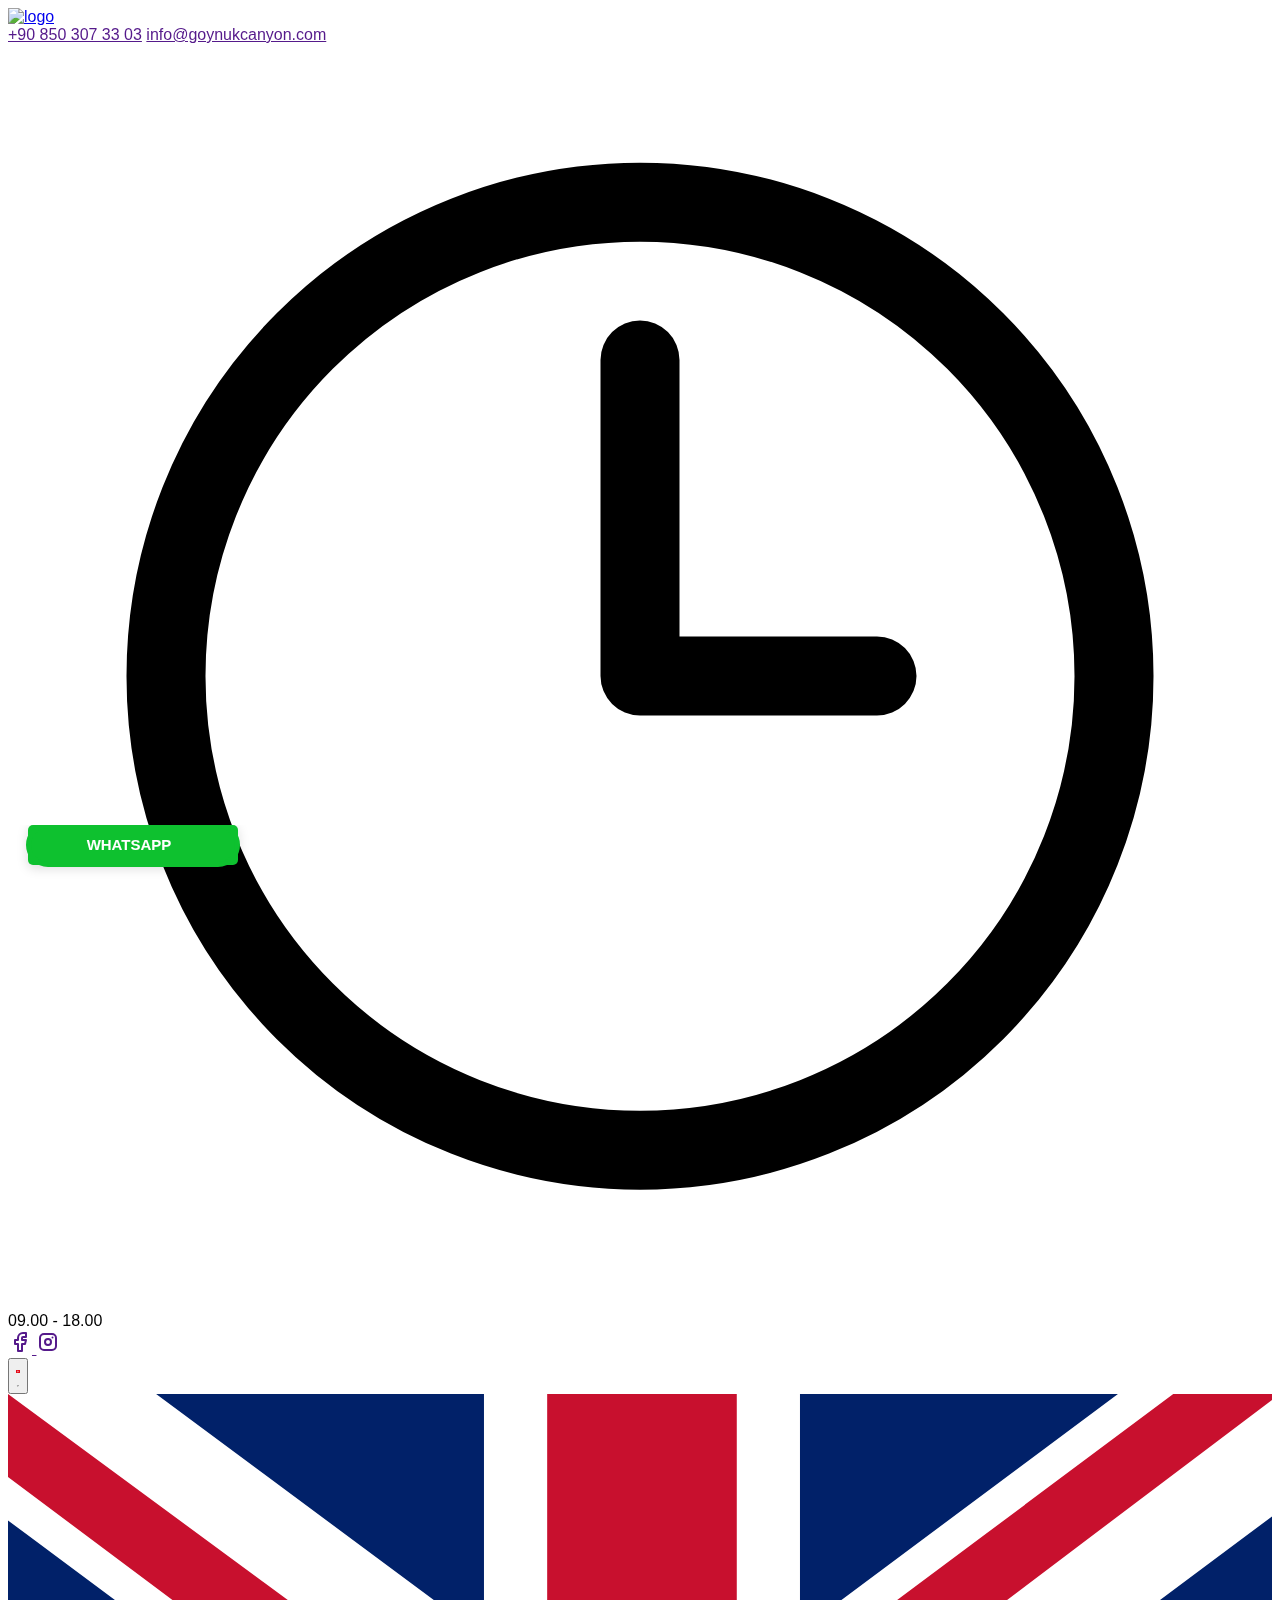
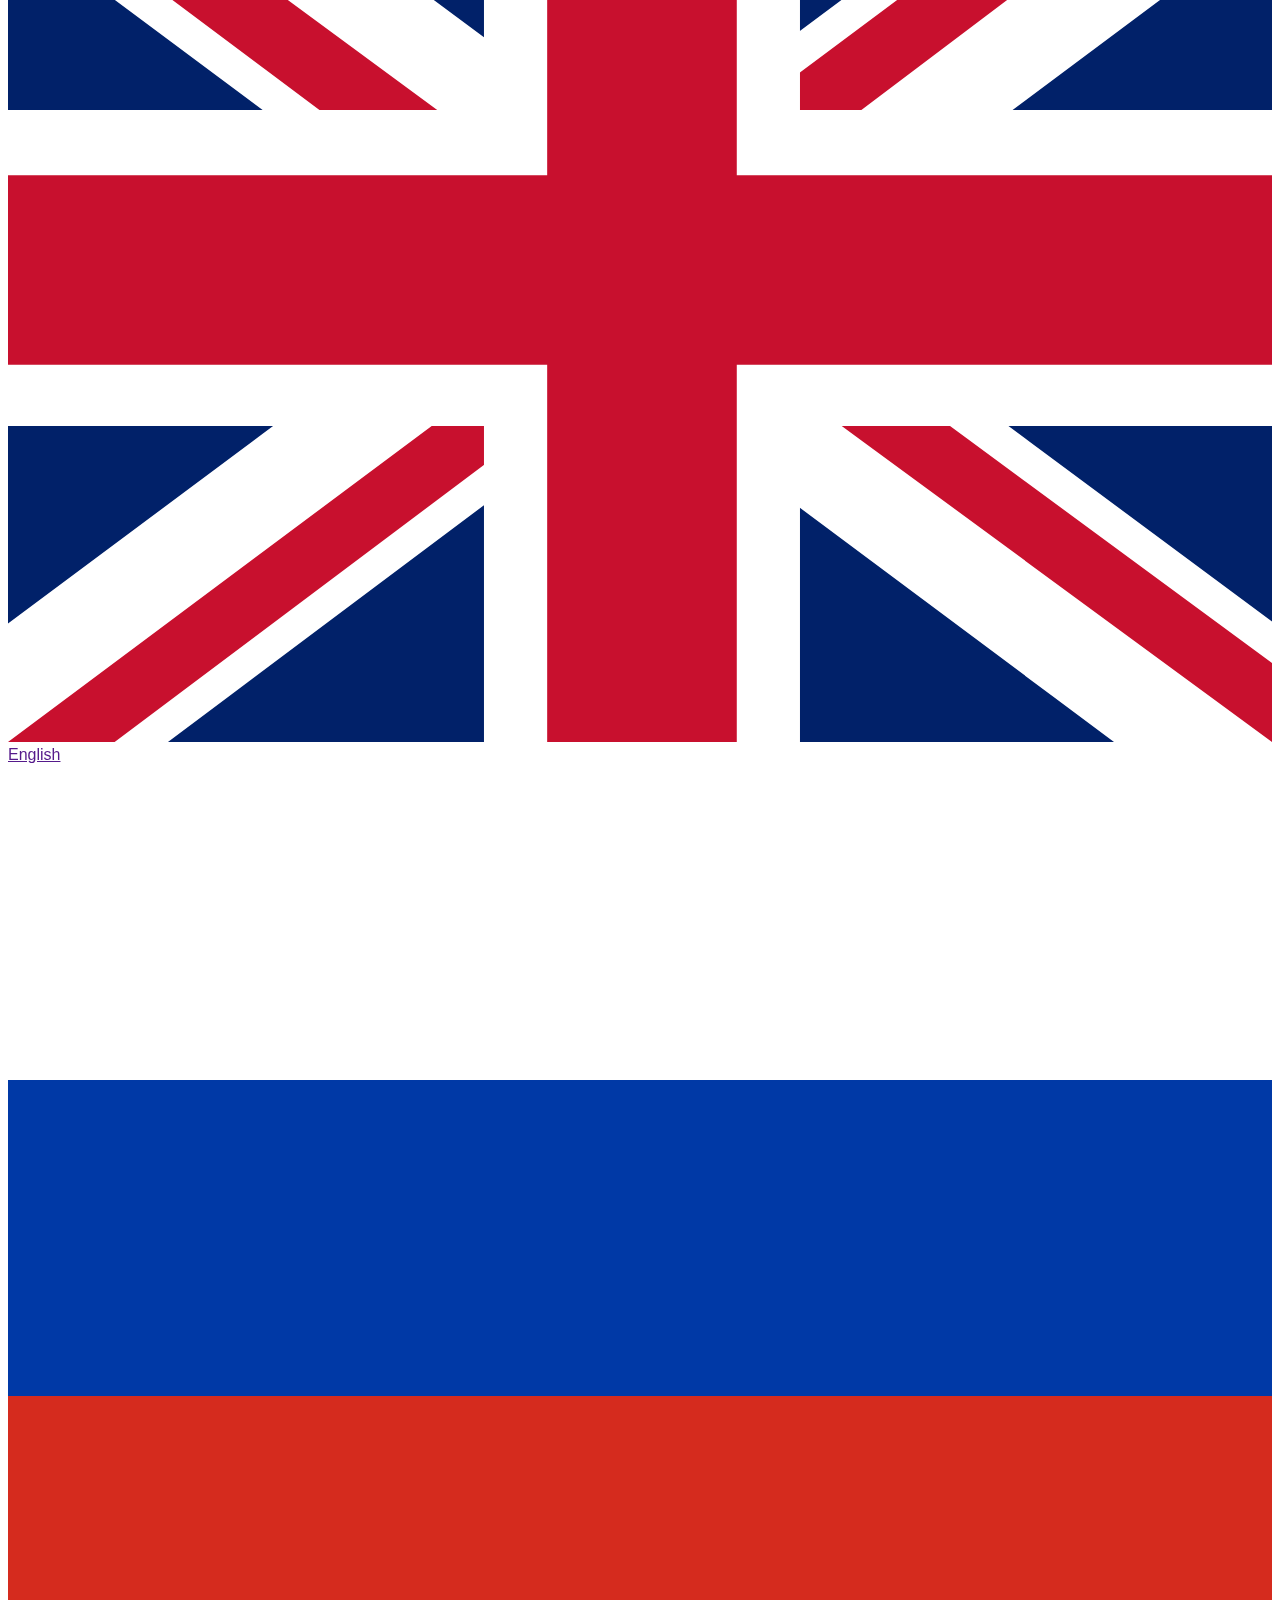
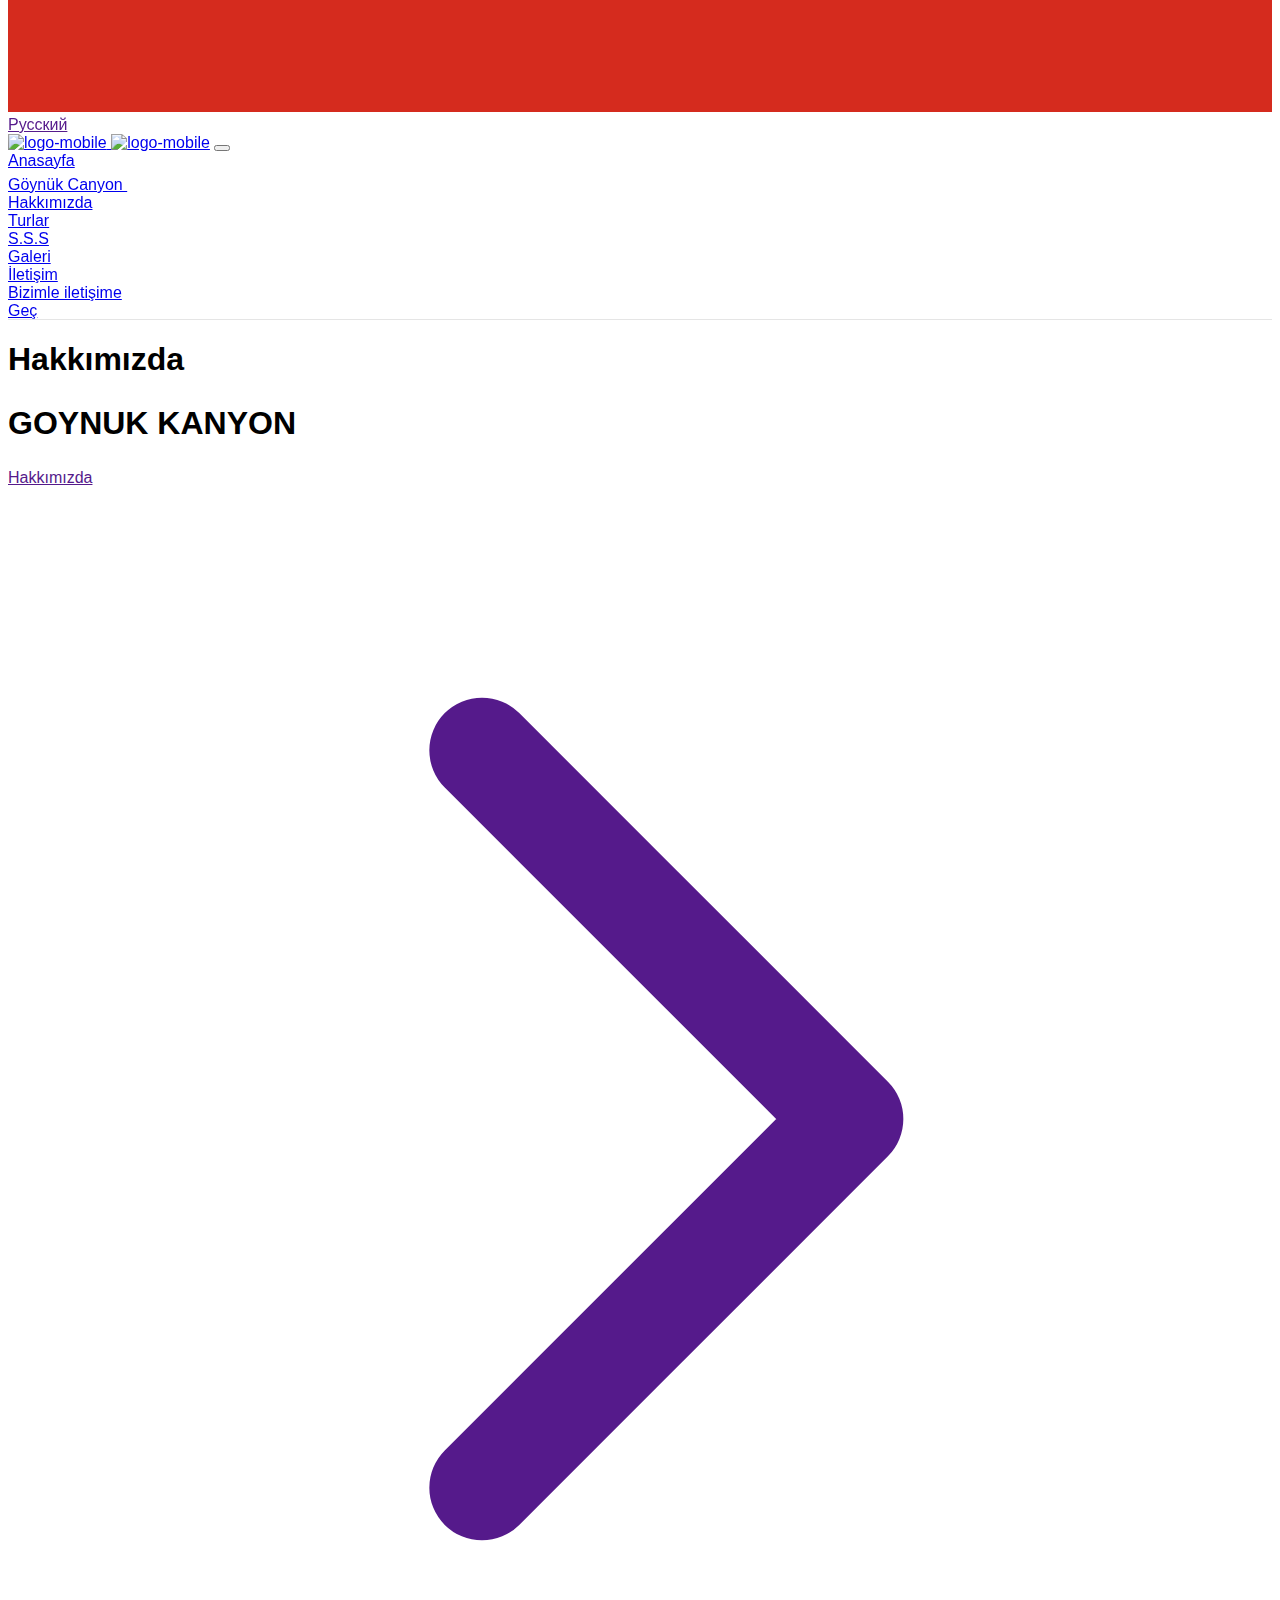
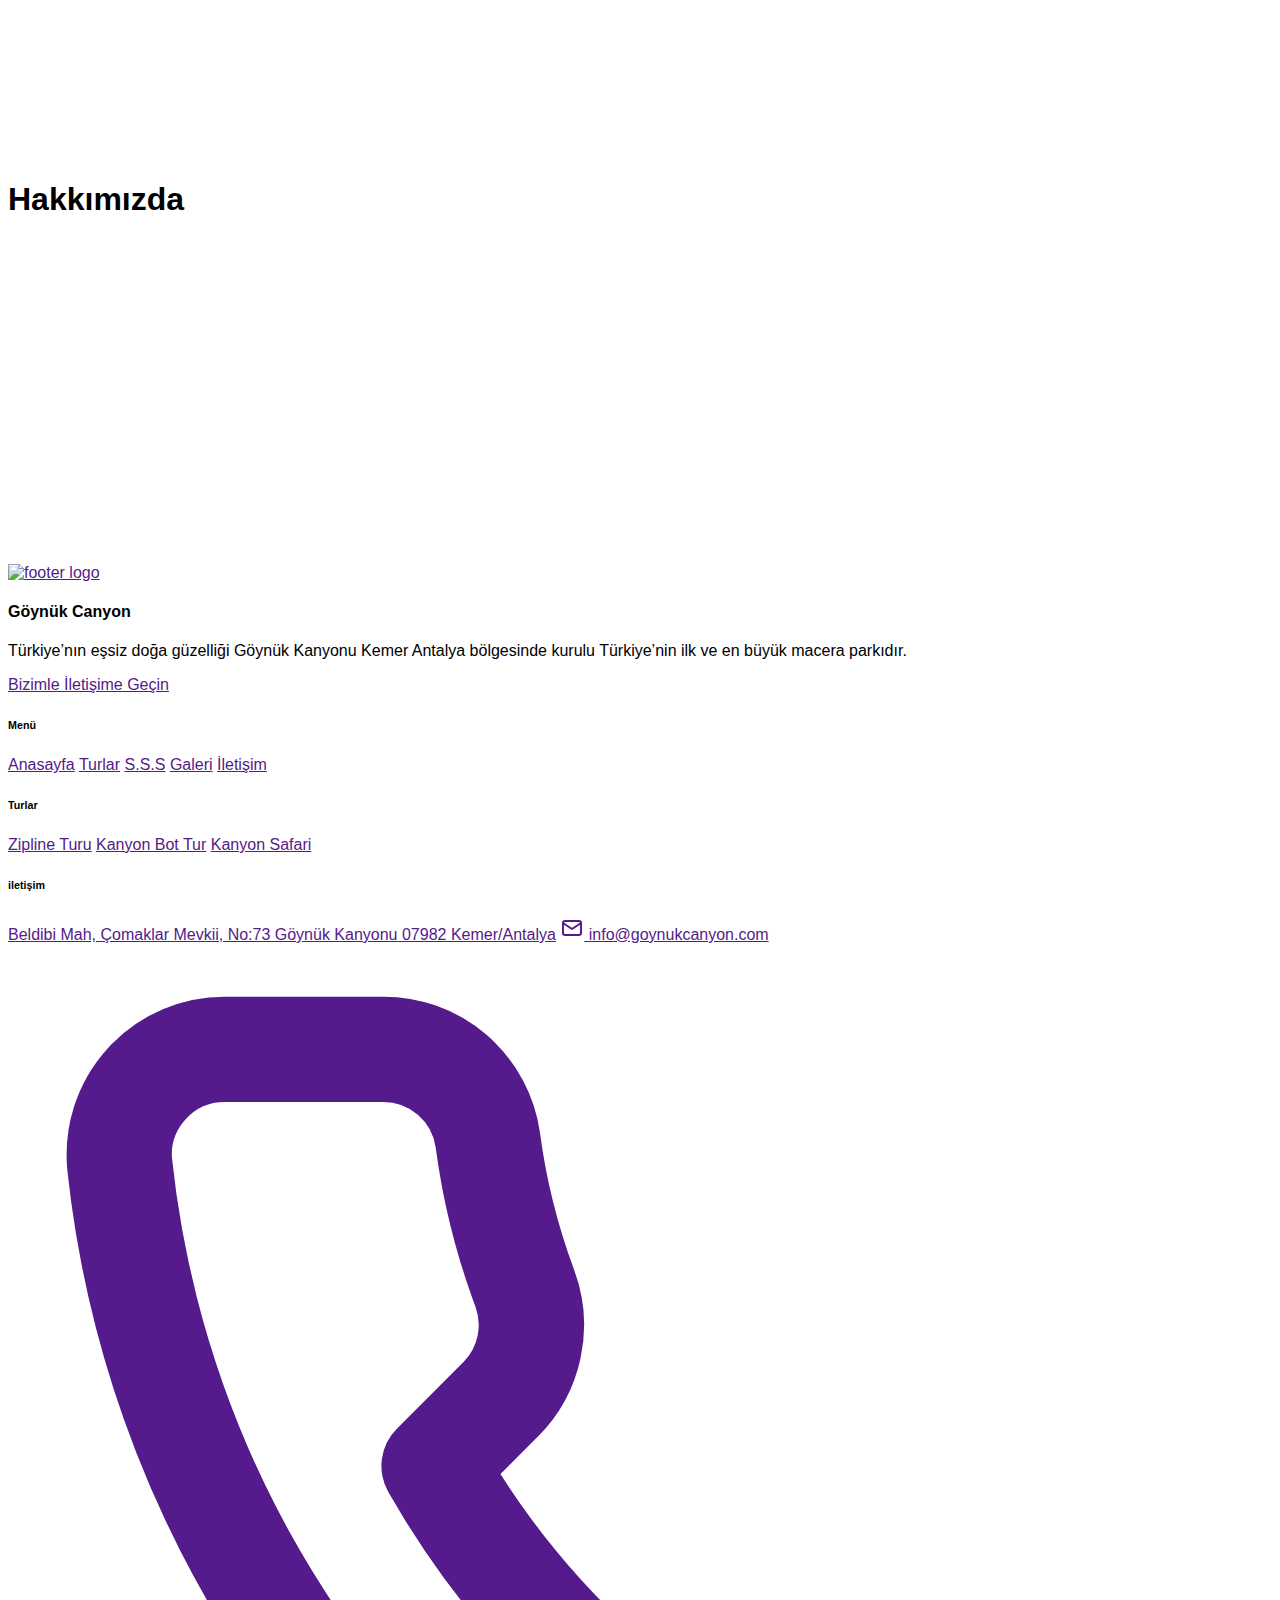
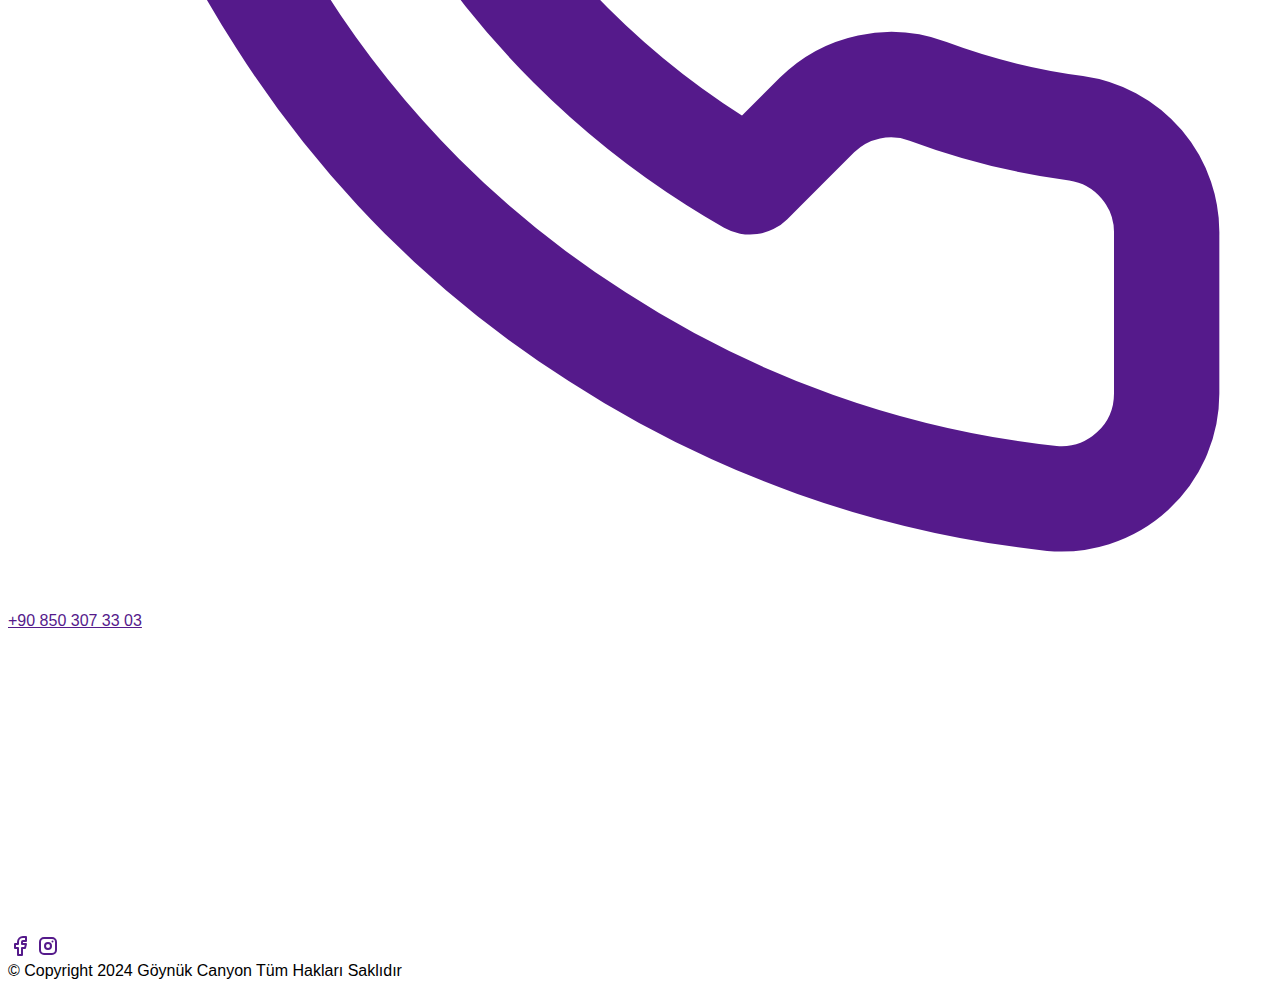
==== about.html @ 66f94781 "first commit" ====
<!DOCTYPE html>
<html lang="tr" data-theme="light">
  <head>
    <meta charset="UTF-8" />
    <meta name="viewport" content="width=device-width, initial-scale=1.0" />
    <title>Goynuk</title>
    <script src="https://cdn.tailwindcss.com"></script>
    <link
      href="https://cdn.jsdelivr.net/npm/daisyui@4.7.2/dist/full.min.css"
      rel="stylesheet"
      type="text/css"
    />
    <link
      rel="stylesheet"
      href="https://cdn.jsdelivr.net/npm/swiper@11/swiper-bundle.min.css"
    />
    <link rel="stylesheet" href="css/style.css" />
    <!-- fonts -->
    <link rel="preconnect" href="https://fonts.googleapis.com" />
    <link rel="preconnect" href="https://fonts.gstatic.com" crossorigin />
    <link
      href="https://fonts.googleapis.com/css2?family=Roboto:ital,wght@0,100;0,300;0,400;0,500;0,700;0,900;1,100;1,300;1,400;1,500;1,700;1,900&display=swap"
      rel="stylesheet"
    />
    <!-- fonts -->
        <link rel="stylesheet" href="https://cdnjs.cloudflare.com/ajax/libs/fancybox/3.5.7/jquery.fancybox.min.css" />
  </head>
  <body>
    <!-- Navbar Section Start bg-white -->
    <div
      class="ud-header absolute left-0 top-0 z-40 flex w-full items-center bg-white sticky shadow-none"
    >
      <div class="container relative max-sm:px-4">
      
        <div class="relative -mx-4 flex items-start justify-end pr-4 max-lg:pr-0">
            <div class="px-4 absolute top-0 left-14 max-lg:hidden">
            <a href="index.html" class="navbar-logo block w-[100px] py-0">
              <img
                src="img/logo/logo.png"
                alt="logo"
                class="header-logo w-full"
              />
            </a>
          </div>
          <div class="flex flex-col max-lg:flex-col">
            <div class="bg-secondary text-white">
              <div class="flex flex-row justify-between items-center">
                <a href="" class="pl-6 hover:text-primary transition-all duration-300 easy-out max-sm:text-[14px]">+90 850 307 33 03</a>
                <a href="" class=" hover:text-primary transition-all duration-300 easy-out max-lg:hidden">info@goynukcanyon.com</a>
                <div class="flex flex-row gap-2 items-center">
                  <span
                    ><svg
                      xmlns="http://www.w3.org/2000/svg"
                      fill="none"
                      viewBox="0 0 24 24"
                      stroke-width="1.5"
                      stroke="currentColor"
                      class="w-6 h-6 max-sm:hidden"
                    >
                      <path
                        stroke-linecap="round"
                        stroke-linejoin="round"
                        d="M12 6v6h4.5m4.5 0a9 9 0 1 1-18 0 9 9 0 0 1 18 0Z"
                      />
                    </svg>
                  </span>
                  <span class="max-sm:text-[12"> 09.00 - 18.00</span>
                </div>
                <div class="flex flex-row justify-center items-center gap-2">
                  <div class="flex flex-row  gap-2  max-lg:hidden">
                    <a target="_blank" href="">
                    <svg
                      class="h-6 w-6 text-white hover:text-primary transition-all duration-300 easy-out"
                      width="24"
                      height="24"
                      viewBox="0 0 24 24"
                      stroke-width="2"
                      stroke="currentColor"
                      fill="none"
                      stroke-linecap="round"
                      stroke-linejoin="round"
                    >
                      <path stroke="none" d="M0 0h24v24H0z" />
                      <path
                        d="M7 10v4h3v7h4v-7h3l1 -4h-4v-2a1 1 0 0 1 1 -1h3v-4h-3a5 5 0 0 0 -5 5v2h-3"
                      />
                    </svg>
                    </a>
                    <a href="" target="_blank">
                    <svg
                      class="h-6 w-6 text-white hover:text-primary transition-all duration-300 easy-out"
                      width="24"
                      height="24"
                      viewBox="0 0 24 24"
                      stroke-width="2"
                      stroke="currentColor"
                      fill="none"
                      stroke-linecap="round"
                      stroke-linejoin="round"
                    >
                      <path stroke="none" d="M0 0h24v24H0z" />
                      <rect x="4" y="4" width="16" height="16" rx="4" />
                      <circle cx="12" cy="12" r="3" />
                      <line x1="16.5" y1="7.5" x2="16.5" y2="7.501" />
                    </svg>
                    </a>
                  </div>
                  <div class="flex items-center justify-end pr-16 max-lg:pr-0 max-lg:py-3">
                    <div class="">
                      <div class="dropdown">
                        <button
                          onclick="openLangMenu()"
                          class="dropdown-button rounded py-2 px-6 max-md:p-0 text-base border-none cursor-pointer flex flex-row items-center justify-center gap-2 font-semibold"
                        >
                          <img
                            src="img/lang/tr.svg"
                            class="h-4 aspect-video object-cover pointer-events-none"
                          />
                          <svg
                            xmlns="http://www.w3.org/2000/svg"
                            class="w-5 h-5 pointer-events-none"
                            viewBox="0 0 24 24"
                            fill="currentColor"
                          >
                            <path
                              d="M11.9999 13.1714L16.9497 8.22168L18.3639 9.63589L11.9999 15.9999L5.63599 9.63589L7.0502 8.22168L11.9999 13.1714Z"
                            ></path>
                          </svg>
                        </button>
                        <div
                          id="dropdown"
                          class="dropdown-content [&.show]:block translate-y-2 rounded hidden absolute bg-[#f1f1f1] w-[150px]  max-lg:w-[150px] right-2 overflow-auto shadow-xl z-10"
                        >
                          <a
                            href=""
                            class="text-black flex flex-row items-start justify-start gap-2 py-2 px-4 text-sm hover:bg-[#ddd] font-semibold"
                          >
                            <img
                              src="img/lang/en.svg"
                              class="h-4 aspect-video object-cover"
                              alt="English"
                            />
                            English
                          </a>
                          <a
                            href=""
                            class="text-black flex flex-row items-start justify-start gap-2 py-2 px-4 text-sm hover:bg-[#ddd] font-semibold"
                          >
                            <img
                              src="img/lang/ru.svg"
                              class="h-4 aspect-video object-cover"
                              alt="Русский"
                            />Русский
                          </a>
                        </div>
                      </div>
                    </div>
                  </div>
                </div>
              </div>
            </div>
            <div class="flex w-full items-center justify-center relative">
              <div>
                <div class="max-lg:flex flex-row hidden justify-center items-center">
                  <a href="/">
                    <img src="img/logo/xsa.png" class="max-lg:w-[60%]" alt="logo-mobile">
                  </a>
                  <a href="/"> <img src="img/logo/xsax.png" class="max-lg:w-[60%] " alt="logo-mobile"></a>
                <button
                  id="navbarToggler"
                  class="absolute right-4 top-1/2 block -translate-y-1/2 rounded-lg px-3 py-[6px] ring-primary focus:ring-2 lg:hidden"
                >
                  <span
                    class="relative my-[6px] block h-[2px] w-[30px] bg-black"
                  ></span>
                  <span
                    class="relative my-[6px] block h-[2px] w-[30px] bg-black"
                  ></span>
                  <span
                    class="relative my-[6px] block h-[2px] w-[30px] bg-black"
                  ></span>
                </button>
                </div>
                <nav
                  id="navbarCollapse"
                  class=" absolute right-4 top-full hidden w-full max-w-[250px] rounded-lg bg-white  shadow-lg lg:static lg:block lg:w-full lg:max-w-full lg:bg-transparent py-0 lg:shadow-none "
                >
                  <div class="block lg:flex 2xl:ml-20">
                    <div class=" relative flex justify-center items-center">
                      <a
                        href="#home"
                        class="ud-menu-scroll    transition-all duration-300 easy-out  hover:bg-secondary border-r border-secondary max-lg:border-none uppercase flex py-2 text-sm font-bold text-dark  lg:mr-0 lg:inline-flex lg:px-0 lg:py-6 hover:text-white  xl:px-8"
                      >
                        Anasayfa
                      </a>
                    </div>
                    <div class="submenu-item group flex max-lg:flex-col justify-center items-center relative">
                      <a
                        href="javascript:void(0)"
                        class="relative border-r   max-lg:border-none  max-lg:border-none   transition-all duration-300 easy-out hover:bg-secondary border-secondary uppercase flex items-center justify-center py-2 text-sm font-bold font-medium text-dark  lg:mr-0 lg:inline-flex lg:py-6 lg:pl-0 lg:pr-4 lg:text-black hover:text-white  xl:px-5"
                      >
                        Göynük Canyon

                        <svg
                          class="ml-2 fill-current"
                          width="16"
                          height="20"
                          viewBox="0 0 16 20"
                          fill="none"
                          xmlns="http://www.w3.org/2000/svg"
                        >
                          <path
                            d="M7.99999 14.9C7.84999 14.9 7.72499 14.85 7.59999 14.75L1.84999 9.10005C1.62499 8.87505 1.62499 8.52505 1.84999 8.30005C2.07499 8.07505 2.42499 8.07505 2.64999 8.30005L7.99999 13.525L13.35 8.25005C13.575 8.02505 13.925 8.02505 14.15 8.25005C14.375 8.47505 14.375 8.82505 14.15 9.05005L8.39999 14.7C8.27499 14.825 8.14999 14.9 7.99999 14.9Z"
                          />
                        </svg>
                      </a>
                      <div
                        class="submenu  relative left-0 top-full hidden w-[250px] rounded-sm bg-white p-4 transition-[top] duration-300 group-hover:opacity-100  lg:invisible lg:absolute lg:top-[110%] lg:block lg:opacity-0 lg:shadow-lg lg:group-hover:visible lg:group-hover:top-full"
                      >
                        <a
                          href="Gallery.html"
                          class="block rounded max-lg:flex  max-lg:justify-center max-lg:items-center  transition-all duration-300 easy-out hover:bg-secondary max-lg:bg-secondary max-lg:text-white px-4 py-[10px] hover:text-white text-sm text-body-color "
                        >
                          Hakkımızda
                        </a>
                      </div>
                    </div>
                    <div class=" relative flex justify-center items-center">
                      <a
                        href="#pricing"
                        class="ud-menu-scroll   max-lg:border-none  transition-all duration-300 easy-out hover:bg-secondary uppercase border-r border-secondary flex justify-center items-center py-2 text-sm font-bold font-medium text-dark hover:text-white lg:mr-0 lg:inline-flex lg:px-0 lg:py-6 lg:text-black lg:group-hover:text-white  xl:px-8"
                      >
                        Turlar
                      </a>
                    </div>
                    <div class=" relative flex justify-center items-center">
                      <a
                        href="#team"
                        class="ud-menu-scroll   max-lg:border-none transition-all duration-300 easy-out hover:bg-secondary uppercase border-r border-secondary flex justify-center items-center py-2 text-sm font-bold font-medium text-dark hover:text-white lg:mr-0 lg:inline-flex lg:px-0 lg:py-6 lg:text-black lg:group-hover:text-white  xl:px-8"
                      >
                        S.S.S
                      </a>
                    </div>
                    <div class=" relative flex justify-center items-center">
                      <a
                        href="#contact"
                        class="ud-menu-scroll  max-lg:border-none  transition-all duration-300 easy-out hover:bg-secondary uppercase border-r border-secondary flex justify-center items-center py-2 text-sm font-bold font-medium text-dark hover:text-white lg:mr-0 lg:inline-flex lg:px-0 lg:py-6 lg:text-black lg:group-hover:text-white  xl:px-8"
                      >
                        Galeri
                      </a>
                    </div>
                    <div class=" relative flex justify-center items-center">
                      <a
                        href="blog-grids.html"
                        class="ud-menu-scroll  max-lg:border-none  transition-all duration-300 easy-out hover:bg-secondary uppercase flex justify-center items-center py-2 text-sm font-bold font-medium text-dark hover:text-white lg:mr-0 lg:inline-flex lg:px-0 lg:py-6 lg:text-black lg:group-hover:text-white lg:group-hover:opacity-white  xl:px-8"
                      >
                        İletişim
                      </a>
                    </div>
                    <div class=" relative flex justify-center items-center bg-primary transition-all  duration-300 easy-out hover:bg-secondary  max-lg:hover:bg-primary">
                      <a
                        href="blog-grids.html"
                        class="ud-menu-scroll text-white uppercase flex justify-center items-center text-center py-2 text-base font-bold font-medium hover:text-white lg:mr-0 lg:inline-flex lg:px-0 lg:py-2 lg:text-white lg:group-hover:text-white  xl:px-4 max-lg:hover:bg-primary"
                      >
                        Bizimle iletişime <br> Geç
                      </a>
                    </div>
                  </ul>
                </nav>
              </div>
            </div>
          </div>
        </div>
      </div>
    </div>
    <!--Navbar Section End  bg-white -->
<!-- about page title -->
<div class="bg-[url('/img/bread.webp')]  bg-no-repeat bg-cover relative">
  <h1 class=" text-center text-white text-[45px] font-bold py-10 z-10 relative">Hakkımızda</h1>
  <div class="bg-black/40 left-0 right-0 bottom-0 top-0 absolute "></div>
</div>
<!-- about page title -->
<!-- about -->
<section class="my-10">
<div class="container">
  <div class="flex flex-row justify-center  gap-4 max-lg:flex-col">
    <div class="flex flex-col ">
      <h2 class="text-[28px] border-blue-500/70 border-b mb-8 border-b-2 pb-2 uppercase">GOYNUK KANYON</h2>
<div class="flex flex-col">
  <a href="" class=" border-secondary border-b-2 pb-2 flex flex-row justify-between text-secondary"><span>Hakkımızda</span><span><svg class="h-6 w-6 text-slate-900 "  fill="none" viewBox="0 0 24 24" stroke="currentColor">
  <path stroke-linecap="round" stroke-linejoin="round" stroke-width="2" d="M9 5l7 7-7 7"/>
</svg>
</span></a>
</div>
    </div>
    <div class="flex flex-col">
            <h2 class="text-[40px] border-blue-500/70 border-b mb-8 border-b-2 pb-2 uppercase">Hakkımızda</h2>
<iframe width="560" height="315" src="https://www.youtube.com/embed/LJp3OJ0g_OY?si=JYHPmhRIlmgqUX1A" title="YouTube video player" frameborder="0" allow="accelerometer; autoplay; clipboard-write; encrypted-media; gyroscope; picture-in-picture; web-share" referrerpolicy="strict-origin-when-cross-origin" allowfullscreen></iframe>
    </div>
  </div>
</div>
</section>
<!-- about -->


    <div class="bg-[url('/img/footer/footerbg.webp')]  bg-no-repeat bg-cover" >
      <footer class="py-10 text-base-content container">
        <div class="flex flex-col gap-2">
          <div class="footer justify-between max-lg:justify-center max-lg:items-center max-lg:text-center">
        <aside class="max-lg:justify-items-center">
          <a href="">
       <img src="img/logo/footerlogo.png" class="w-[200px] max-lg:w-full" alt="footer logo">
       </a>
          <h4 class="text-[28px] pb-4 fond-bold third-font pt-3">Göynük Canyon</h4>
          <p class="pb-6 w-60">Türkiye’nın eşsiz doğa güzelliği Göynük Kanyonu Kemer Antalya bölgesinde kurulu Türkiye’nin ilk ve en büyük macera parkıdır.
</p>
<a href="" class="btn  px-4 bg-primary text-white py-4  uppercase hover:bg-secondary transition-all easy-out duration-300 ">Bizimle İletişime Geçin</a>
        </aside>
        <nav class="max-lg:justify-items-center max-lg:mx-auto">
          <h6 class="text-2xl third-font">Menü</h6>
          <a href="" class="text-black hover:text-secondary transition-all duration-300 easy-out text-base uppercase">Anasayfa</a>
          <a href="" class="text-black hover:text-secondary transition-all duration-300 easy-out text-base uppercase">Turlar</a>
          <a href="" class="text-black hover:text-secondary transition-all duration-300 easy-out text-base uppercase">S.S.S</a>
          <a href="" class="text-black hover:text-secondary transition-all duration-300 easy-out text-base uppercase">Galeri</a>
          <a href="" class="text-black hover:text-secondary transition-all duration-300 easy-out text-base uppercase">İletişim</a>
        </nav>
        <nav class="max-lg:justify-items-center max-lg:mx-auto">
          <h6 class="text-2xl third-font">Turlar</h6>
          <a href="" class="text-black hover:text-secondary transition-all duration-300 easy-out text-base uppercase">Zipline Turu</a>
          <a href="" class="text-black hover:text-secondary transition-all duration-300 easy-out text-base uppercase">Kanyon Bot Tur</a>
          <a href="" class="text-black hover:text-secondary transition-all duration-300 easy-out text-base uppercase">Kanyon Safari</a>
        </nav>
        <nav class="max-lg:justify-items-center max-lg:mx-auto">
          <h6 class="text-2xl third-font">iletişim</h6>
          <a href="" class="text-black hover:text-secondary transition-all duration-300 easy-out text-sm w-52">Beldibi Mah, Çomaklar Mevkii, No:73 Göynük Kanyonu 07982 Kemer/Antalya</a>
          <a href="" class="text-black hover:text-secondary transition-all duration-300 easy-out text-base  flex gap-1 flex-row"><span><svg class="h-6 w-6 text-slate-900"  width="24" height="24" viewBox="0 0 24 24" stroke-width="2" stroke="currentColor" fill="none" stroke-linecap="round" stroke-linejoin="round">  <path stroke="none" d="M0 0h24v24H0z"/>  <rect x="3" y="5" width="18" height="14" rx="2" />  <polyline points="3 7 12 13 21 7" /></svg></span><span> info@goynukcanyon.com</span></a>
          <a href="" class="text-black hover:text-secondary transition-all duration-300 easy-out text-base flex gap-1 flex-row"><span><svg class="h-6 w-6 text-slate-900"  viewBox="0 0 24 24"  fill="none"  stroke="currentColor"  stroke-width="2"  stroke-linecap="round"  stroke-linejoin="round">  <path d="M22 16.92v3a2 2 0 0 1-2.18 2 19.79 19.79 0 0 1-8.63-3.07 19.5 19.5 0 0 1-6-6 19.79 19.79 0 0 1-3.07-8.67A2 2 0 0 1 4.11 2h3a2 2 0 0 1 2 1.72 12.84 12.84 0 0 0 .7 2.81 2 2 0 0 1-.45 2.11L8.09 9.91a16 16 0 0 0 6 6l1.27-1.27a2 2 0 0 1 2.11-.45 12.84 12.84 0 0 0 2.81.7A2 2 0 0 1 22 16.92z" /></svg></span><span> +90 850 307 33 03</span></a>
        </nav>
        <nav class="max-lg:justify-items-center max-lg:mx-auto">
          <iframe src="https://www.google.com/maps/embed?pb=!1m14!1m8!1m3!1d12798.650829821678!2d30.534099!3d36.68261!3m2!1i1024!2i768!4f13.1!3m3!1m2!1s0x14c3b89ecfa4f447%3A0xc5ec08ed64f2f2cc!2zR8O2eW7DvGsgS2FueW9udQ!5e0!3m2!1str!2str!4v1712317263642!5m2!1str!2str" width="300" height="300" style="border:0;" allowfullscreen="" loading="lazy" referrerpolicy="no-referrer-when-downgrade"></iframe>
          <div class="flex flex-row gap-2 justify-center items-center mx-auto mt-3">
            <a href=""><svg class="h-8 w-8 text-black bg-white shadow-lg p-1 rounded-lg hover:text-primary transition-all duration-300 easy-out" width="24" height="24" viewBox="0 0 24 24" stroke-width="2" stroke="currentColor" fill="none" stroke-linecap="round" stroke-linejoin="round">
                      <path stroke="none" d="M0 0h24v24H0z"></path>
                      <path d="M7 10v4h3v7h4v-7h3l1 -4h-4v-2a1 1 0 0 1 1 -1h3v-4h-3a5 5 0 0 0 -5 5v2h-3"></path>
                    </svg></a>
            <a href=""><svg class="h-8 w-8 text-black bg-white shadow-lg p-1 rounded-lg hover:text-primary transition-all duration-300 easy-out" width="24" height="24" viewBox="0 0 24 24" stroke-width="2" stroke="currentColor" fill="none" stroke-linecap="round" stroke-linejoin="round">
                      <path stroke="none" d="M0 0h24v24H0z"></path>
                      <rect x="4" y="4" width="16" height="16" rx="4"></rect>
                      <circle cx="12" cy="12" r="3"></circle>
                      <line x1="16.5" y1="7.5" x2="16.5" y2="7.501"></line>
                    </svg></a>
          </div>
        </nav>
        </div>
        <div class="flex justify-between  items-center my-6 max-lg:flex-col">
          <div class="max-lg:text-center">© Copyright 2024 Göynük Canyon Tüm Hakları Saklıdır</div>
          <a href="https://moonworkshop.com/">
            <img src="https://moonworkshop.com/img/dijital-reklam-ajansi/moonworkshop_black.png" alt="">
          </a>
        </div>
        </div>
      </footer>
    </div>

    <!-- special adding -->
    <!-- wp start-->
    <div>
      <div class="" id="">
        <div class="whatsapp-main">
          <div
            type="floating"
            class="whatsapp-wrapper hide-whatsapp"
            style="width: 360px"
          >
            <div
              color="rgb(29, 33, 41)"
              role="button"
              tabindex="0"
              class="close_whatsapp"
            ></div>
            <div class="whatsapp-header">
              <div size="52" class="support-avatar">
                <div class="avatar-wrapper">
                  <div
                    class="avatar-img"
                    style="
                      background-image: url(https://ozaytarim.moonsunum.com/upload/settings/logo-1.webp);
                    "
                  ></div>
                </div>
              </div>
              <div class="header-info">
                <div class="whatsapp-name">OZAY GROUP TARIM</div>
                <div class="whatsapp-reply-time">Çevrimiçi</div>
              </div>
            </div>
            <div class="whatsapp-background">
              <div class="whatsapp-message-container">
                <div class="loading-animation">
                  <div class="dot-pulse"></div>
                </div>
                <div class="whatsapp-message-wrapper">
                  <div class="chat-body-wrapper">
                    <div class="whatsapp-chat-name">OZAY GROUP TARIM</div>
                    <div class="whatsapp-chat-message">
                      <div>
                        <p>deneme</p>
                      </div>
                    </div>
                    <div class="whatsapp-chat-time">16:54</div>
                  </div>
                </div>
              </div>
            </div>
            <a
              href="https://wa.me/902425027007?text=deneme"
              title="WhatsApp"
              class="whatsapp-btn"
              role="button"
              target="popup"
              onclick="window.open('https://wa.me/902425027007?text=deneme','popup','width=700,height=600'); return false;"
            >
              <svg
                class="whatsapp-send-icon-small"
                xmlns="http://www.w3.org/2000/svg"
                version="1"
                height="20"
                viewBox="0 0 90 90"
              >
                <path
                  d="M90 44a44 44 0 0 1-66 38L0 90l8-24A44 44 0 0 1 46 0c24 0 44 20 44 44zM46 7C25 7 9 24 9 44c0 8 2 15 7 21l-5 14 14-4a37 37 0 0 0 58-31C83 24 66 7 46 7zm22 47l-2-1-7-4-3 1-3 4h-3c-1 0-4-1-8-5-3-3-6-6-6-8v-2l2-2 1-1v-2l-4-8c0-2-1-2-2-2h-2l-3 1c-1 1-4 4-4 9s4 11 5 11c0 1 7 12 18 16 11 5 11 3 13 3s7-2 7-5l1-5z"
                  fill="#FFF"
                />
              </svg>
              <span class="chat-button-text">Whatsapp Sohbet</span>
            </a>
            <div
              style="
                display: flex;
                justify-content: center;
                align-items: center;
              "
            ></div>
          </div>
        </div>
      </div>
    </div>
    <headers>
      <a
        style="background-color: #122e5c"
        href="tel:902425027007"
        class="callnow"
      >
        <i
          class="fas fa-phone-alt"
          style="padding-right: 5px; transform: rotate(0deg)"
        ></i>
        HEMEN ARA
      </a>
      <div class="whatsappx">
        <div class="whatsapp-popup-button play-btn" id="whatsapp-popup">
          <div class="whatsapp-button-main">WHATSAPP</div>
        </div>
      </div>
    </headers>
    <!-- wp end-->

    <!-- special adding -->
<script src="https://cdnjs.cloudflare.com/ajax/libs/jquery/3.7.1/jquery.min.js" integrity="sha512-v2CJ7UaYy4JwqLDIrZUI/4hqeoQieOmAZNXBeQyjo21dadnwR+8ZaIJVT8EE2iyI61OV8e6M8PP2/4hpQINQ/g==" crossorigin="anonymous" referrerpolicy="no-referrer"></script>
    <script src="https://cdnjs.cloudflare.com/ajax/libs/fancybox/3.5.7/jquery.fancybox.min.js"></script>
    <script
      src="https://cdnjs.cloudflare.com/ajax/libs/jquery/3.7.1/jquery.min.js"
      integrity="sha512-v2CJ7UaYy4JwqLDIrZUI/4hqeoQieOmAZNXBeQyjo21dadnwR+8ZaIJVT8EE2iyI61OV8e6M8PP2/4hpQINQ/g=="
      crossorigin="anonymous"
      referrerpolicy="no-referrer"
    ></script>
    <script src="https://cdn.jsdelivr.net/npm/swiper@11/swiper-bundle.min.js"></script>
    <script src="js/script.js"></script>
  </body>
</html>
---- css/style.css ----
@layer base {
  body {
    font-family: "Mulish", sans-serif;
  }
  .smooth {
    transition: 0.3s all ease-in-out;
  }
}

#dropdown {
  scrollbar-width: none;
}

.sticky {
  @apply fixed z-[9999] bg-white/80 dark:bg-dark/80 transition;
  backdrop-filter: blur(5px);
  box-shadow: inset 0 -1px 0 0 rgba(0, 0, 0, 0.1);
}

.sticky .navbar-logo {
  @apply py-2;
}

.sticky #navbarToggler span {
  @apply bg-dark dark:bg-white;
}

.sticky #navbarCollapse li > a {
  @apply text-dark dark:text-white hover:text-primary dark:hover:text-primary hover:opacity-100;
}
#navbarCollapse li .ud-menu-scroll.active {
  @apply opacity-70;
}
.sticky #navbarCollapse li .ud-menu-scroll.active {
  @apply text-primary opacity-100;
}
.sticky .loginBtn {
  @apply text-dark dark:text-white hover:text-primary dark:hover:text-primary hover:opacity-100;
}

.sticky .signUpBtn {
  @apply bg-primary text-white hover:bg-blue-dark hover:text-white;
}

.sticky #themeSwitcher ~ span {
  @apply text-dark dark:text-white;
}

.navbarTogglerActive > span:nth-child(1) {
  @apply top-[7px] rotate-45 transform;
}
.navbarTogglerActive > span:nth-child(2) {
  @apply opacity-0;
}
.navbarTogglerActive > span:nth-child(3) {
  @apply top-[-8px] rotate-[135deg];
}

.common-carousel .swiper-button-next:after,
.common-carousel .swiper-button-prev:after {
  @apply hidden;
}

.common-carousel .swiper-button-next,
.common-carousel .swiper-button-prev {
  @apply !static h-12 w-12 rounded-lg bg-white dark:bg-dark shadow-testimonial-btn text-dark dark:text-white m-0 ease-out duration-200 hover:bg-primary hover:text-white hover:shadow-none;
}

.common-carousel .swiper-button-next svg,
.common-carousel .swiper-button-prev svg {
  @apply w-auto h-auto;
}
/* swiper */
.custom-pagination {
  display: flex;
  justify-content: center;
  align-items: center;
  margin-top: 10px;
}
.ud-header {
  transition: top 0.3s;
}

.is-fixed {
  position: fixed;
  top: 0;
  width: 100%;
  z-index: 1000;
  background: black !important; /* Semi-transparent background */
  box-shadow: 0 2px 10px rgba(0, 0, 0, 0.1);
}

.custom-pagination .swiper-pagination-bullet {
  width: 11px;
  height: 11px;
  margin: 0 5px;
  background-color: var(--color-gray-side);
  border-radius: 10px;
  cursor: pointer;
  opacity: 0.2;
  transition: all 0.3s;
  position: relative;
  overflow: hidden;
}

.swiper-pagination-bullet::before {
  content: "";
  display: block;
  position: absolute;
  top: 0;
  right: 0;
  bottom: 0;
  left: 0;
}

.custom-pagination .swiper-pagination-bullet-active {
  background-color: #bdbdbd;
  opacity: 1;
  width: 40px;
  height: 11px;
}

.custom-pagination .swiper-pagination-bullet-active::before {
  background-color: var(--color-primary);
  width: 40px;
  height: 11px;
  opacity: 1;
  -webkit-animation: slide-progress 3s cubic-bezier(0.3, 0, 0.3, 1) forwards;
  animation: slide-progress 3s cubic-bezier(0.3, 0, 0.3, 1) forwards;
}
@-webkit-keyframes slide-progress {
  0% {
    transform: translateX(-100%);
  }

  100% {
    transform: translateX(0);
  }
}

@keyframes slide-progress {
  0% {
    transform: translateX(-100%);
  }

  100% {
    transform: translateX(0);
  }
}

/* swiper */

/*THANKYOU*/

.thanks-wrap {
  background: #ffffff;
  padding: 30px;
  margin: 0 auto 10px;
  display: none;
  max-width: 320px;
}

.checkmark {
  max-width: 300px;
  margin: 0 auto;
}

.path {
  stroke-dasharray: 1000;
  stroke-dashoffset: 0;
  -webkit-animation: dash 2s ease-in-out;
  animation: dash 2s ease-in-out;
}

.spin {
  -webkit-animation: spin 2s;
  animation: spin 2s;
  transform-origin: 50% 50%;
}

h2 {
  -webkit-animation: text 1s;
  animation: text 1s;
}

@-webkit-keyframes dash {
  0% {
    stroke-dashoffset: 1000;
  }

  100% {
    stroke-dashoffset: 0;
  }
}

@keyframes dash {
  0% {
    stroke-dashoffset: 1000;
  }

  100% {
    stroke-dashoffset: 0;
  }
}

@-webkit-keyframes spin {
  0% {
    transform: rotate(0deg);
  }

  100% {
    transform: rotate(360deg);
  }
}

@keyframes spin {
  0% {
    transform: rotate(0deg);
  }

  100% {
    transform: rotate(360deg);
  }
}

@-webkit-keyframes text {
  0% {
    opacity: 0;
  }

  100% {
    opacity: 1;
  }
}

@keyframes text {
  0% {
    opacity: 0;
  }

  100% {
    opacity: 1;
  }
}

.mg-70 {
  margin: 70px 0px;
  display: flex;
  justify-content: center;
}
@media (min-width: 1200px) {
  .h2,
  h2 {
    font-size: 2rem;
  }
}
@media (max-width: 768px) {
  footer {
    margin-bottom: 0px;
  }
}
/*THANKYOU*/

/* whatsapp */
@media (max-width: 768px) {
  .whatsapp-main {
    right: 0 !important;
    left: auto !important;
  }
}

.whatsapp-main {
  display: inline-block;
  position: fixed;
  bottom: 0px;
  z-index: 9999999;
  left: 0px;
  right: auto;
}

.whatsapp-wrapper {
  box-shadow: rgb(0 0 0 / 10%) 0px 12px 24px 0px;
  flex-direction: column;
  width: 100%;
  border-radius: 10px;
  overflow: hidden;
  transition: opacity 0.3s ease 0s, margin 0.3s ease 0s, visibility 0.3s ease 0s;
  background-color: rgb(255, 255, 255);
  transform: translate3d(0px, 0px, 0px);
  opacity: 1;
  pointer-events: all;
  visibility: visible;
  touch-action: auto;
  margin-bottom: 136px;
  position: fixed;
  bottom: 0px;
  left: 0px;
  right: auto;
  margin-left: 20px;
}

.close_whatsapp {
  position: absolute;
  top: 8px;
  right: 8px;
  width: 20px;
  height: 20px;
  opacity: 0.4;
  cursor: pointer;
  transition: all 0.3s ease 0s;
  outline: transparent;
  display: flex;
  -webkit-box-pack: center;
  justify-content: center;
  -webkit-box-align: center;
  align-items: center;
}

.close_whatsapp::before {
  transform: rotate(45deg);
}

.close_whatsapp::after {
  transform: rotate(-45deg);
}

.close_whatsapp::before,
.close_whatsapp::after {
  content: "";
  position: absolute;
  width: 12px;
  height: 2px;
  background-color: rgb(29, 33, 41);
  display: block;
  border-radius: 2px;
}

.whatsapp-header {
  background: #0a5654;
  color: #ffffff;
  display: flex;
  -webkit-box-align: center;
  align-items: center;
  padding: 24px 20px;
}

.whatsapp-reply-time {
  font-size: 13px;
  line-height: 18px;
  margin-top: 4px;
}

.whatsapp-name {
  font-size: 16px;
  font-weight: 700;
  line-height: 20px;
}

.header-info {
  margin-left: 16px;
  margin-right: 16px;
}

.support-avatar {
  width: 52px;
  height: 52px;
  display: block;
  position: relative;
  flex-shrink: 0;
}

.support-avatar::before {
  content: "";
  bottom: 0px;
  right: 0px;
  width: 12px;
  height: 12px;
  box-sizing: border-box;
  background-color: rgb(74, 213, 4);
  display: block;
  position: absolute;
  z-index: 1;
  border-radius: 50%;
  border: 2px solid rgb(255, 255, 255);
}

.avatar-wrapper {
  height: 100%;
  width: 100%;
  overflow: hidden;
  border-radius: 50%;
  position: relative;
  display: flex;
  -webkit-box-pack: center;
  justify-content: center;
  -webkit-box-align: center;
  align-items: center;
}

.avatar-img {
  background: white;
  background-size: contain !important;
  min-width: 100%;
  height: 100%;
  flex-shrink: 0;
  background-position: center center;
  background-repeat: no-repeat;
}

.avatar-img::after {
  border-radius: 50%;
  border: 3px solid rgba(0, 0, 0, 0.1);
  inset: 0px;
  position: absolute;
  content: "";
  overflow: hidden;
}

.whatsapp-background {
  padding: 20px 20px 20px 10px;
  background-color: rgb(230, 221, 212);
  position: relative;
  overflow: auto;
  max-height: 382px;
}

.whatsapp-background::before {
  display: block;
  position: absolute;
  content: "";
  left: 0px;
  top: 0px;
  height: 100%;
  width: 100%;
  z-index: 0;
  opacity: 0.08;
  background-image: url(https://elfsight.com/assets/chats/patterns/whatsapp.png);
}

.whatsapp-message-container {
  display: flex;
  z-index: 1;
}

.loading-animation {
  background-color: rgb(255, 255, 255);
  width: 52.5px;
  height: 32px;
  border-radius: 16px;
  display: flex;
  -webkit-box-pack: center;
  justify-content: center;
  -webkit-box-align: center;
  align-items: center;
  margin-left: 10px;
  /*   opacity: 0; */
  transition: all 0.1s ease 0s;
  z-index: 1;
  box-shadow: rgb(0 0 0 / 13%) 0px 1px 0.5px;
}

.dot-pulse {
  position: relative;
  left: -9999px;
  width: 6px;
  height: 6px;
  border-radius: 5px;
  background-color: #cbcbcb;
  color: #cbcbcb;
  box-shadow: 9999px 0 0 -5px #cbcbcb;
  animation: dotPulse 1.5s infinite linear;
  animation-delay: 0.25s;
}

.dot-pulse::before,
.dot-pulse::after {
  content: "";
  display: inline-block;
  position: absolute;
  top: 0;
  width: 6px;
  height: 6px;
  border-radius: 5px;
  background-color: #cbcbcb;
  color: #cbcbcb;
}

.dot-pulse::before {
  box-shadow: 9984px 0 0 -5px #cbcbcb;
  animation: dotPulseBefore 1.5s infinite linear;
  animation-delay: 0s;
}

.dot-pulse::after {
  box-shadow: 10014px 0 0 -5px #cbcbcb;
  animation: dotPulseAfter 1.5s infinite linear;
  animation-delay: 0.5s;
}

@keyframes dotPulseBefore {
  0% {
    box-shadow: 9984px 0 0 -5px #cbcbcb;
  }
  30% {
    box-shadow: 9984px 0 0 2px #cbcbcb;
  }
  60%,
  100% {
    box-shadow: 9984px 0 0 -5px #cbcbcb;
  }
}

@keyframes dotPulse {
  0% {
    box-shadow: 9999px 0 0 -5px #cbcbcb;
  }
  30% {
    box-shadow: 9999px 0 0 2px #cbcbcb;
  }
  60%,
  100% {
    box-shadow: 9999px 0 0 -5px #cbcbcb;
  }
}

@keyframes dotPulseAfter {
  0% {
    box-shadow: 10014px 0 0 -5px #cbcbcb;
  }
  30% {
    box-shadow: 10014px 0 0 2px #cbcbcb;
  }
  60%,
  100% {
    box-shadow: 10014px 0 0 -5px #cbcbcb;
  }
}

.wloader {
  height: 5px;
  width: 5px;
  margin: 0px 2px;
  background-color: rgb(182, 181, 186);
  border-radius: 50%;
  display: inline-block;
  position: relative;
  animation-duration: 1.2s;
  animation-iteration-count: infinite;
  animation-timing-function: linear;
  top: 0px;
}

.whatsapp-message-wrapper {
  display: none;
  padding: 7px 14px 6px;
  background-color: rgb(255, 255, 255);
  border-radius: 0px 8px 8px;
  position: relative;
  transition: all 0.3s ease 0s;
  /*   opacity: 1; */
  transform-origin: center top;
  z-index: 2;
  box-shadow: rgb(0 0 0 / 13%) 0px 1px 0.5px;
  margin-top: 4px;
  /*   margin-left: -54px; */
  max-width: calc(100% - 66px);
}

.whatsapp-message-wrapper::before {
  content: "";
  position: absolute;
  background-image: url([data-uri]);
  background-position: 50% 50%;
  background-repeat: no-repeat;
  background-size: contain;
  top: 0px;
  left: -12px;
  width: 12px;
  height: 19px;
}

.chat-body-wrapper {
  width: 100% !important;
}

.whatsapp-chat-name {
  font-size: 13px;
  font-weight: 700;
  line-height: 18px;
  color: rgba(0, 0, 0, 0.4);
}

.whatsapp-chat-message {
  font-size: 14px;
  line-height: 19px;

  margin-top: 4px;
  color: rgb(17, 17, 17);
}

.whatsapp-chat-message p {
  margin: 0px;
}

.whatsapp-message-container {
  box-sizing: border-box !important;
  outline: none !important;
}

.whatsapp-chat-time {
  text-align: right;
  margin-top: 4px;
  font-size: 12px;
  line-height: 16px;
  color: rgba(17, 17, 17, 0.5);
  margin-right: -8px;
  margin-bottom: -4px;
}

.whatsapp-btn {
  padding: 8px 12px;
  border-radius: 24px;
  border: none;
  background: rgb(14, 193, 47);
  color: rgb(255, 255, 255);
  font-size: 15px;
  font-weight: 700;
  line-height: 20px;
  cursor: pointer;
  position: relative;
  display: flex;
  -webkit-box-pack: center;
  justify-content: center;
  -webkit-box-align: center;
  align-items: center;
  margin: 20px;
  overflow: hidden;
  appearance: none;
}

.whatsapp-btn::before {
  content: "";
  position: absolute;
  display: block;
  opacity: 0;
  transform: scale(1);
  background-color: rgb(0, 0, 0);
  z-index: 0;
  transition: all 0.2s ease 0s;
  border-radius: 20px;
  width: 10px;
  height: 10px;
  bottom: -5px;
}

.whatsapp-send-icon-small {
  width: 16px;
  height: 16px;
  flex: 0 0 16px;
  fill: rgb(255, 255, 255);
  z-index: 1;
}

.chat-button-text {
  margin-left: 8px;
  margin-right: 8px;
  z-index: 1;
  color: rgb(255, 255, 255);
}

.whatsapp-popup-button {
  height: 25px;
  box-shadow: rgb(0 0 0 / 15%) 0px 3px 12px;
  border-radius: 50%;
  display: flex;
  -webkit-box-pack: center;
  justify-content: center;
  -webkit-box-align: center;
  align-items: center;
  cursor: pointer;
  user-select: none;
  position: relative;
  outline: transparent;
  background-color: rgb(14, 193, 47);
  margin-bottom: 20px;
  margin-right: 20px;
  margin-left: 20px;

  height: auto;
  margin-right: 20px;
  margin-left: 20px;
  border-radius: 5px;
  padding: 4px 24px 4px 16px;
  width: auto;
}

.whatsapp-popup-button::before,
.whatsapp-popup-button::after {
  content: "";
  position: absolute;
  border: 1px solid rgb(14, 193, 47);
  inset: -2px;
  border-radius: 500px;
  opacity: 0;
  z-index: 0;
}

.whatsapp-notify {
  width: 10px;
  height: 10px;
  background-color: rgb(255, 0, 0);
  display: block;
  position: absolute;
  z-index: 1;
  border-radius: 50%;
  right: 4px;
  top: 4px;
}

@keyframes showhide {
  from {
    transition: visibility 0s linear 0.7s, opacity 0.7s ease-in-out;
  }
}

@keyframes showchat {
  from {
    transform: scale(0);
    opacity: 0;
  }
}

.hide-whatsapp {
  display: none;
  animation-name: showhide;
  animation-duration: 0.5s;
  transform: scale(1);
  opacity: 1;
}

.show-whatsapp {
  display: flex;
  animation-name: showchat;
  animation-duration: 0.5s;
  transform: scale(1);
  opacity: 1;
}

.whatsapp-send-icon-big {
  height: 20px;
  width: 20px;
}

.whatsapp-button-main {
  color: white;
  line-height: 20px;
  font-size: 15px;
  font-weight: 700;
  width: auto;
  height: auto;
  padding: 6px 4px 6px 4px;
}

.play-btn:before {
  content: "";
  position: absolute;
  height: auto;
  -webkit-animation-delay: 0s;
  animation-delay: 0s;
  -webkit-animation: pulsate1 2s;
  animation: pulsate1 2s;
  -webkit-animation-direction: forwards;
  animation-direction: forwards;
  -webkit-animation-iteration-count: infinite;
  animation-iteration-count: infinite;
  -webkit-animation-timing-function: steps;
  animation-timing-function: steps;
  opacity: 1;
  border-radius: 35px;
  border: 5px solid rgb(14 193 47);
  background: rgba(198, 16, 0, 0);
}

@-webkit-keyframes pulsate1 {
  0% {
    -webkit-transform: scale(0.6);
    transform: scale(0.6);
    opacity: 1;
    box-shadow: inset 0px 0px 25px 3px rgba(255, 255, 255, 0.75),
      0px 0px 25px 10px rgba(255, 255, 255, 0.75);
  }
  100% {
    -webkit-transform: scale(1);
    transform: scale(1);
    opacity: 0;
    box-shadow: none;
  }
}

@keyframes pulsate1 {
  0% {
    -webkit-transform: scale(0.6);
    transform: scale(0.6);
    opacity: 1;
    box-shadow: inset 0px 0px 25px 3px rgba(255, 255, 255, 0.75),
      0px 0px 25px 10px rgba(255, 255, 255, 0.75);
  }
  100% {
    -webkit-transform: scale(1, 1);
    transform: scale(1);
    opacity: 0;
    box-shadow: none;
  }
}

@media (max-width: 768px) {
  .whatsapp-popup-button {
    bottom: 0;
    left: auto;
    margin-right: 0;
    margin-left: 0;
    margin-bottom: 0;
  }

  .whatsapp-wrapper {
    width: 90% !important;
    margin-bottom: 116px;
  }

  .whatsapp-background::before {
    height: 250px;
  }
}

@media (min-width: 768px) {
  headers .callnow {
    display: none;
  }

  headers .whatsappx {
    bottom: 15px;
    z-index: 1;
    position: fixed;
    width: 250px;
    max-width: 320px;
    overflow: hidden;
  }
}

@media (max-width: 768px) {
  headers {
    transition: opacity 1s ease-out;
    overflow: hidden;
    position: fixed;
    bottom: 0;
    height: auto;
    width: 100% !important;
    z-index: 997;
    background-color: #f5f5f5;
    width: 100%;
    padding: 10px 0px;
    border-top: 1px solid #e0e0e0;
  }

  headers .whatsappx {
    width: auto;
    margin-right: 1%;
  }

  headers a {
    box-shadow: rgb(0 0 0 / 15%) 0px 3px 12px;
    text-decoration: none;
    font-size: 15px;
    width: 50%;
    display: block;
    float: left;
    text-align: center;
    color: #fff;
    margin-left: 1%;
    margin-right: 1%;
    border-radius: 5px;
    padding: 8px 0px;
    display: flex;
    align-items: center;
    justify-content: center;
  }
}

/* whatsapp */
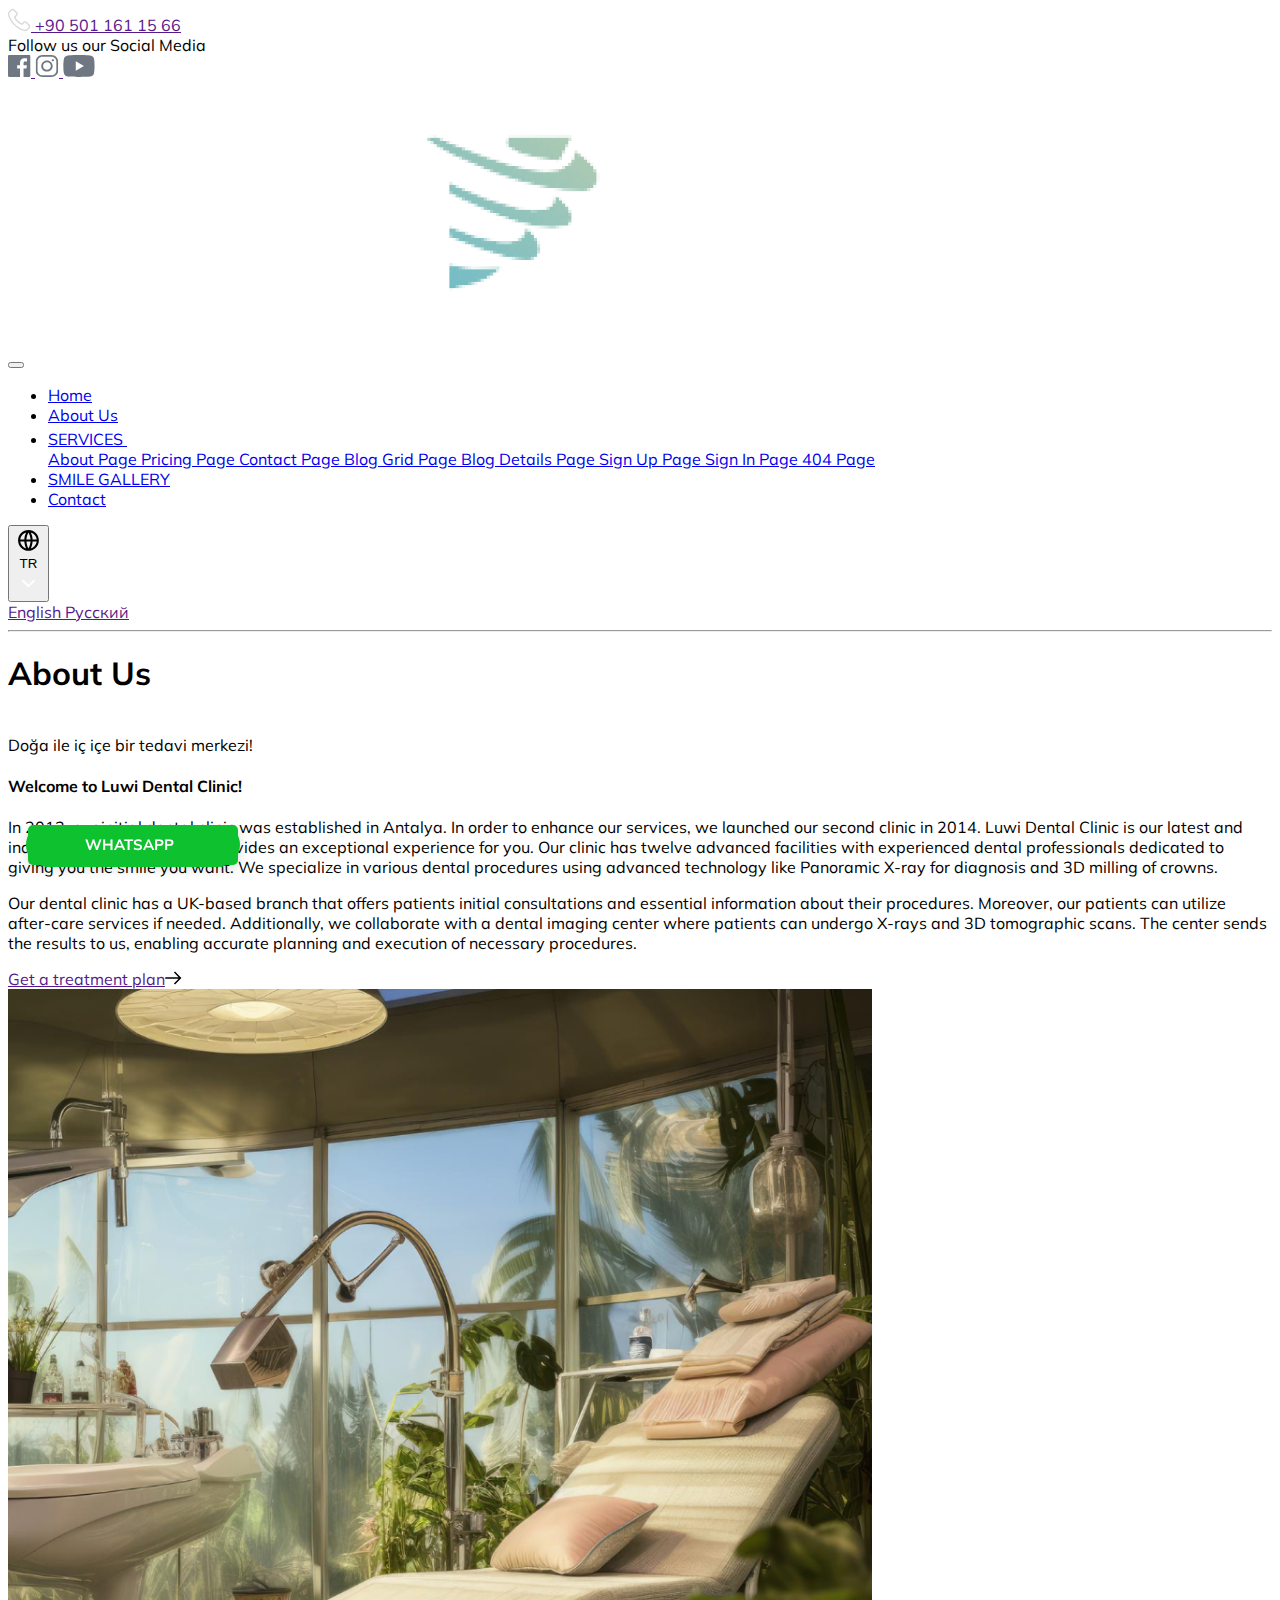
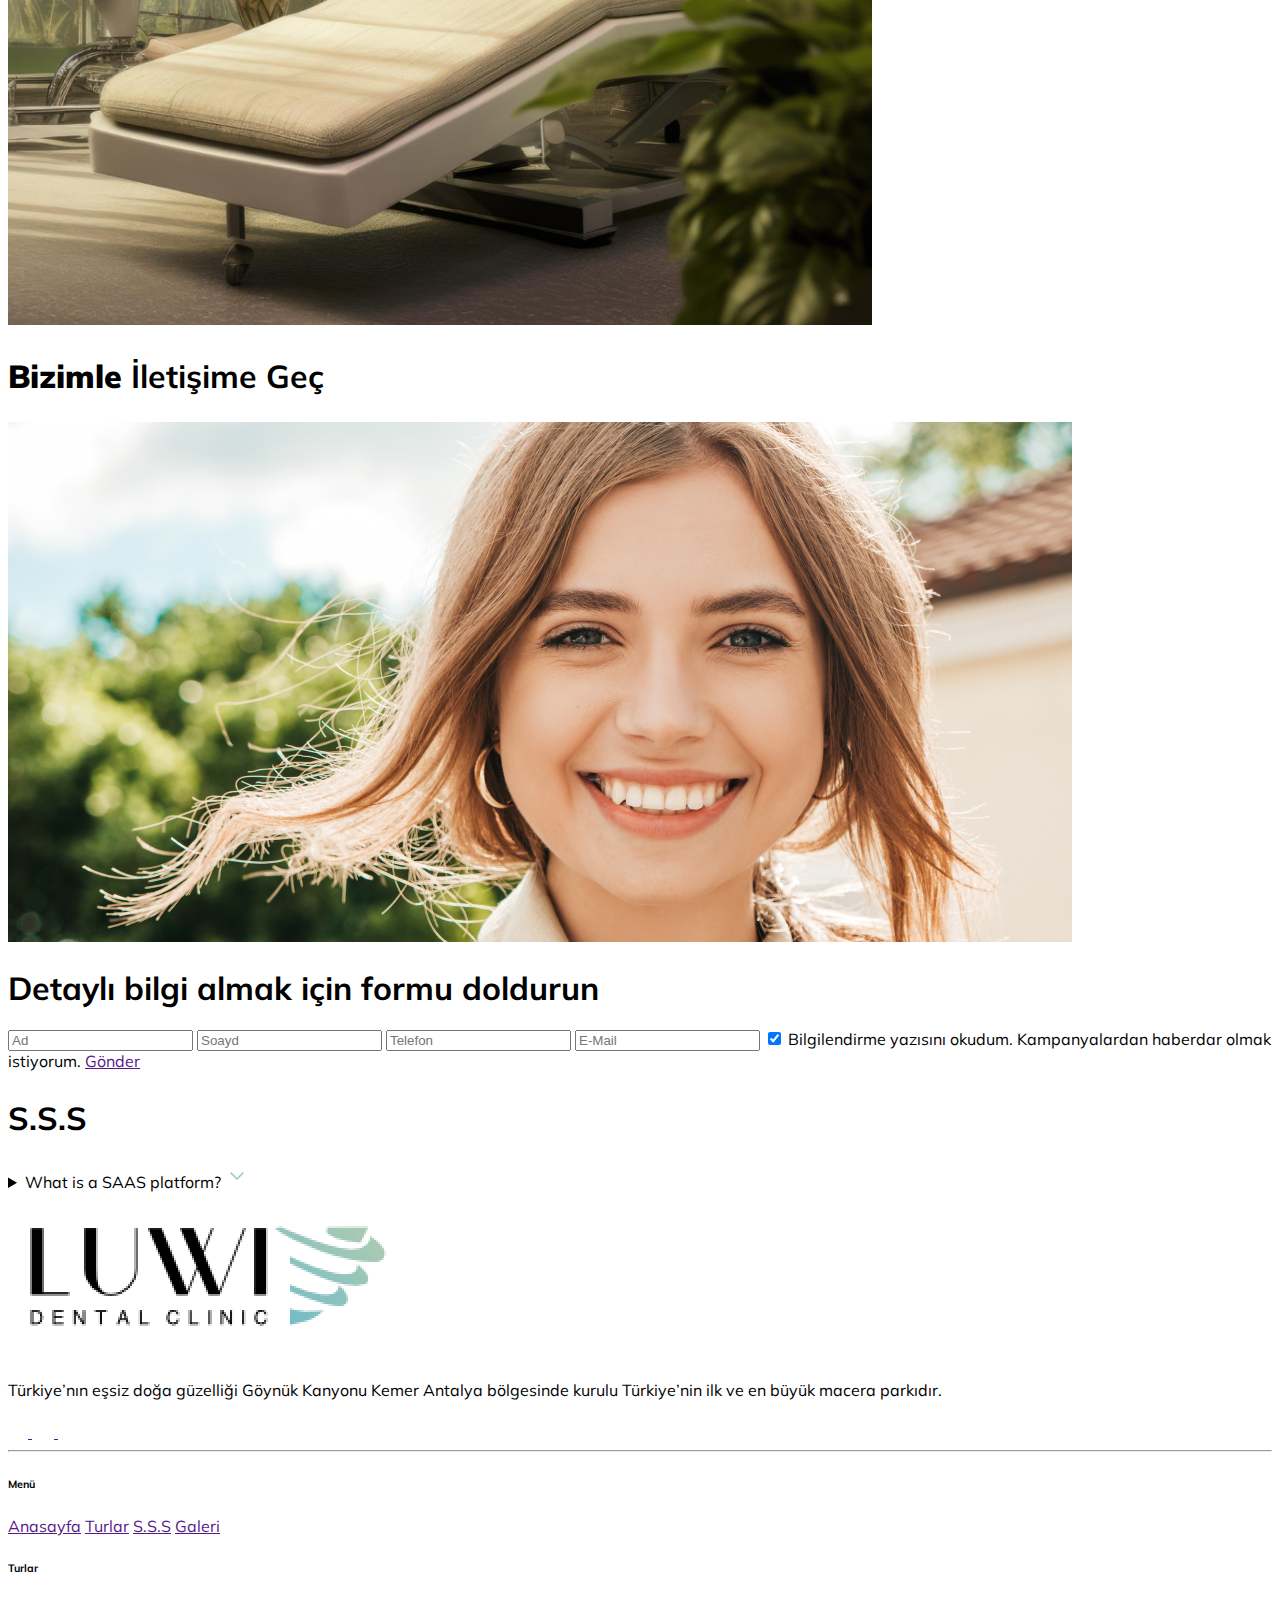
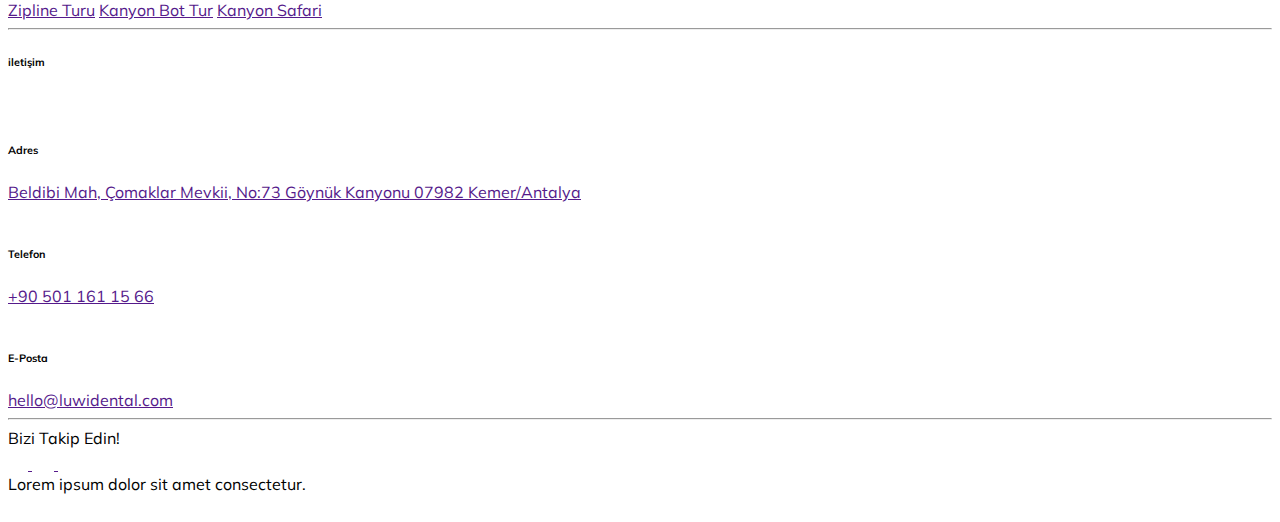
==== commit e6efea98: "finish frontend" ====
--- a/about.html
+++ b/about.html
@@ -1,480 +1,569 @@
 <!DOCTYPE html>
 <html lang="tr" data-theme="light">
-  <head>
-    <meta charset="UTF-8" />
-    <meta name="viewport" content="width=device-width, initial-scale=1.0" />
-    <title>Goynuk</title>
-    <script src="https://cdn.tailwindcss.com"></script>
-    <link
-      href="https://cdn.jsdelivr.net/npm/daisyui@4.7.2/dist/full.min.css"
-      rel="stylesheet"
-      type="text/css"
-    />
-    <link
-      rel="stylesheet"
-      href="https://cdn.jsdelivr.net/npm/swiper@11/swiper-bundle.min.css"
-    />
-    <link rel="stylesheet" href="css/style.css" />
-    <!-- fonts -->
-    <link rel="preconnect" href="https://fonts.googleapis.com" />
-    <link rel="preconnect" href="https://fonts.gstatic.com" crossorigin />
-    <link
-      href="https://fonts.googleapis.com/css2?family=Roboto:ital,wght@0,100;0,300;0,400;0,500;0,700;0,900;1,100;1,300;1,400;1,500;1,700;1,900&display=swap"
-      rel="stylesheet"
-    />
-    <!-- fonts -->
-        <link rel="stylesheet" href="https://cdnjs.cloudflare.com/ajax/libs/fancybox/3.5.7/jquery.fancybox.min.css" />
-  </head>
-  <body>
-    <!-- Navbar Section Start bg-white -->
-    <div
-      class="ud-header absolute left-0 top-0 z-40 flex w-full items-center bg-white sticky shadow-none"
-    >
-      <div class="container relative max-sm:px-4">
-      
-        <div class="relative -mx-4 flex items-start justify-end pr-4 max-lg:pr-0">
-            <div class="px-4 absolute top-0 left-14 max-lg:hidden">
-            <a href="index.html" class="navbar-logo block w-[100px] py-0">
-              <img
-                src="img/logo/logo.png"
-                alt="logo"
-                class="header-logo w-full"
-              />
+
+<head>
+  <meta charset="UTF-8" />
+  <meta name="viewport" content="width=device-width, initial-scale=1.0" />
+  <title>LuwiDental</title>
+  <script src="https://cdn.tailwindcss.com"></script>
+  <link href="https://cdn.jsdelivr.net/npm/daisyui@4.7.2/dist/full.min.css" rel="stylesheet" type="text/css" />
+  <link rel="stylesheet" href="https://cdn.jsdelivr.net/npm/swiper@11/swiper-bundle.min.css" />
+  <link rel="stylesheet" href="css/style.css" />
+  <!-- fonts -->
+  <link rel="preconnect" href="https://fonts.googleapis.com">
+  <link rel="preconnect" href="https://fonts.gstatic.com" crossorigin>
+  <link href="https://fonts.googleapis.com/css2?family=Mulish:ital,wght@0,200..1000;1,200..1000&display=swap"
+    rel="stylesheet">
+  <!-- fonts -->
+  <link rel="stylesheet" href="https://cdnjs.cloudflare.com/ajax/libs/fancybox/3.5.7/jquery.fancybox.min.css" />
+</head>
+
+<body>
+  <!-- Navbar Section Start bg-transparent -->
+  <div class="flex flex-row justify-between items-center bg-white container">
+    <a href=""
+      class=" group bg-gradient-to-r from-[#31353A] my-6 px-8 py-3 rounded-xl via-[#30302D] to-[#020203] flex flex-row gap-3 text-white/70 max-lg:bg-none max-lg:text-black max-lg:p-0 max-lg:my-4 max-lg:font-bold"><span><svg
+          width="23" height="23" viewBox="0 0 23 23" fill="none" xmlns="http://www.w3.org/2000/svg">
+          <path class="group-hover:fill-primary transition duration-300 ease-in-out max-lg:fill-black"
+            fill-rule="evenodd" clip-rule="evenodd"
+            d="M14.2549 15.1055C14.1024 15.26 13.948 15.4166 13.7903 15.5758C11.0338 14.0432 8.92608 11.9319 7.41592 9.25483C7.61606 9.04832 7.81334 8.84825 8.00738 8.65146C8.43285 8.21996 8.84278 7.80423 9.2332 7.37107C9.9901 6.53134 10.0128 5.31859 9.2641 4.48074C8.73823 3.89233 8.17771 3.33425 7.6175 2.77646C7.47624 2.63581 7.33499 2.49518 7.19433 2.35409L7.16882 2.3285C6.77915 1.93759 6.38788 1.54509 5.96599 1.19026C5.12249 0.480916 3.91548 0.469263 3.09174 1.20041C2.44129 1.77775 1.83113 2.40126 1.222 3.02373C1.15537 3.09181 1.08875 3.15989 1.02209 3.22789C0.404649 3.85786 0.088218 4.62854 0.0189278 5.5068C-0.0625086 6.53924 0.126356 7.53365 0.441025 8.50676C1.44318 11.6058 3.23667 14.2261 5.43804 16.5887C7.09326 18.3651 8.98801 19.8498 11.1169 21.027C12.8345 21.9768 14.6062 22.7876 16.6006 22.9739C17.6989 23.0764 18.7263 22.8915 19.5795 22.1594C19.9619 21.8313 20.3131 21.467 20.6642 21.1028C20.791 20.9713 20.9177 20.8398 21.0459 20.71C21.0695 20.6862 21.093 20.6624 21.1166 20.6386C21.3593 20.3933 21.6028 20.1473 21.8231 19.8829C22.5277 19.0376 22.5228 17.8148 21.7832 16.9992C21.3051 16.4718 20.7998 15.9684 20.2948 15.4653C20.1809 15.3518 20.0669 15.2383 19.9533 15.1245C19.8689 15.04 19.7847 14.9551 19.7005 14.8702C19.3055 14.4717 18.9099 14.0727 18.4858 13.7072C17.9325 13.2303 17.2731 13.0906 16.5523 13.2735C16.0447 13.4022 15.6501 13.7055 15.2907 14.0626C14.9467 14.4043 14.6061 14.7495 14.2549 15.1055ZM1.91739 8.59203C1.61757 7.7565 1.37144 6.90738 1.37503 5.89524C1.33211 5.17725 1.63092 4.49334 2.23577 3.92239C2.56375 3.61282 2.88152 3.29258 3.1993 2.97233C3.37165 2.79864 3.544 2.62495 3.71799 2.45295C4.29497 1.88263 4.7895 1.882 5.36182 2.45113C6.23339 3.3178 7.10383 4.18559 7.97289 5.05476C8.60732 5.68936 8.61003 6.11534 7.97616 6.74662C7.46136 7.25936 6.94046 7.76603 6.41785 8.27081C5.96901 8.70443 5.89154 9.10415 6.14258 9.66921C6.7458 11.027 7.6506 12.1759 8.65131 13.2564C9.75901 14.4524 10.9823 15.5132 12.3934 16.3452C12.6865 16.518 12.991 16.6723 13.2949 16.8262L13.3342 16.8461C13.8006 17.0826 14.2419 17.0099 14.6278 16.6307C14.9787 16.2858 15.3271 15.9385 15.6755 15.5912C15.8636 15.4037 16.0517 15.2161 16.2402 15.029C16.251 15.0183 16.2617 15.0076 16.2725 14.9968C16.3384 14.9311 16.4045 14.8651 16.477 14.8072C16.9072 14.4637 17.351 14.4746 17.747 14.8595C18.218 15.3173 18.6825 15.7815 19.1471 16.2458C19.295 16.3935 19.4428 16.5413 19.5909 16.6888C19.6807 16.7783 19.7709 16.8674 19.8611 16.9565C20.1284 17.2205 20.3957 17.4847 20.6527 17.7583C21.0793 18.2124 21.0998 18.6823 20.6771 19.1361C20.0665 19.7916 19.4408 20.435 18.7925 21.0534C18.2631 21.5584 17.5885 21.6899 16.8756 21.6394C15.4622 21.5392 14.1663 21.0439 12.9108 20.4335C10.0515 19.0434 7.61139 17.1151 5.57051 14.6898C4.02561 12.8539 2.73232 10.863 1.91739 8.59203Z"
+            fill="#D8D8D8" />
+        </svg>
+      </span><span class="group-hover:text-primary">+90 501 161 15 66</span></a>
+    <div class="flex flex-row gap-6 max-lg:hidden">
+      <div class="text-gray-600/80 font-extrabold italic">Follow us our Social Media</div>
+      <a href="" class="group">
+        <svg width="23" height="22" viewBox="0 0 23 22" fill="" xmlns="http://www.w3.org/2000/svg">
+          <mask id="mask0_0_2244" style="mask-type:luminance" maskUnits="userSpaceOnUse" x="0" y="0" width="23"
+            height="22">
+            <path fill-rule="evenodd" clip-rule="evenodd" d="M0 0.00012207H22.5316V21.9999H0V0.00012207Z"
+              fill="white" />
+          </mask>
+          <g mask="url(#mask0_0_2244)">
+            <path class="group-hover:fill-primary transition duration-300 ease-in-out"
+              d="M21.2876 0.00012207H1.24401C0.555911 0.00012207 0 0.542917 0 1.21478V20.7855C0 21.4556 0.555911 22.0001 1.24401 22.0001H12.0345V13.4798H9.09739V10.1594H12.0345V7.71241C12.0345 4.86937 13.8127 3.32231 16.4075 3.32231C17.6515 3.32231 18.7199 3.41248 19.0314 3.45315V6.42349H17.2314C15.819 6.42349 15.5456 7.07944 15.5456 8.0395V10.1594H18.9137L18.4754 13.4798H15.5456V22.0001H21.2876C21.9739 22.0001 22.5316 21.4556 22.5316 20.7855V1.21478C22.5316 0.542917 21.9739 0.00012207 21.2876 0.00012207"
+              fill="#4b5563cc" />
+          </g>
+        </svg>
+      </a>
+      <a href="" class="group"><svg width="24" height="22" viewBox="0 0 24 22" fill="none"
+          xmlns="http://www.w3.org/2000/svg">
+          <mask id="mask0_0_2247" style="mask-type:luminance" maskUnits="userSpaceOnUse" x="0" y="0" width="24"
+            height="22">
+            <path fill-rule="evenodd" clip-rule="evenodd" d="M0.682617 0H23.2139V22H0.682617V0Z" fill="white" />
+          </mask>
+          <g mask="url(#mask0_0_2247)">
+            <path class="group-hover:fill-primary transition duration-300 ease-in-out" fill-rule="evenodd"
+              clip-rule="evenodd"
+              d="M16.4328 0C18.2436 0 19.9476 0.687776 21.2278 1.93956C22.508 3.18958 23.2142 4.85333 23.2142 6.62139V15.3786C23.2142 17.1467 22.508 18.8104 21.2278 20.0604C19.9476 21.3105 18.2436 22 16.4328 22H7.46401C5.65141 22 3.94927 21.3105 2.66905 20.0604C1.38701 18.8104 0.682617 17.1467 0.682617 15.3786V6.62139C0.682617 4.85333 1.38701 3.18958 2.66905 1.93956C3.94927 0.687776 5.65141 0 7.46401 0H16.4328ZM16.4328 20.1842C19.1472 20.1842 21.3545 18.0289 21.3545 15.3786V6.62139C21.3545 3.97107 19.1472 1.8158 16.4328 1.8158H7.46401C4.74964 1.8158 2.54229 3.97107 2.54229 6.62139V15.3786C2.54229 18.0289 4.74964 20.1842 7.46401 20.1842H16.4328Z"
+              fill="#4b5563cc" />
+          </g>
+          <path class="group-hover:fill-primary transition duration-300 ease-in-out" fill-rule="evenodd"
+            clip-rule="evenodd"
+            d="M6.19922 10.9998C6.19922 14.0957 8.77778 16.6134 11.9485 16.6134C15.1191 16.6134 17.6977 14.0957 17.6977 10.9998C17.6977 7.90395 15.1191 5.38623 11.9485 5.38623C8.77778 5.38623 6.19922 7.90395 6.19922 10.9998ZM8.0589 10.9998C8.0589 8.90644 9.80449 7.20203 11.9485 7.20203C14.0924 7.20203 15.838 8.90644 15.838 10.9998C15.838 13.0932 14.0924 14.7976 11.9485 14.7976C9.80449 14.7976 8.0589 13.0932 8.0589 10.9998Z"
+            fill="#4b5563cc" />
+          <path class="group-hover:fill-primary transition duration-300 ease-in-out"
+            d="M18.9759 5.21609C18.9759 5.81193 18.4816 6.29461 17.8713 6.29461C17.2629 6.29461 16.7686 5.81193 16.7686 5.21609C16.7686 4.62025 17.2629 4.13757 17.8713 4.13757C18.4816 4.13757 18.9759 4.62025 18.9759 5.21609"
+            fill="#4b5563cc" />
+        </svg>
+      </a>
+      <a href="" class="group"><svg width="32" height="22" viewBox="0 0 32 22" fill="none"
+          xmlns="http://www.w3.org/2000/svg">
+          <path class="group-hover:fill-primary transition duration-300 ease-in-out" fill-rule="evenodd"
+            clip-rule="evenodd"
+            d="M28.1709 0.656243C29.5139 1.01791 30.572 2.08278 30.9313 3.43491C31.5839 5.88606 31.5839 11 31.5839 11C31.5839 11 31.5839 16.1139 30.9313 18.5651C30.572 19.9172 29.5139 20.9821 28.1709 21.3438C25.7356 22 15.9706 22 15.9706 22C15.9706 22 6.20567 22 3.77037 21.3438C2.42739 20.9821 1.36923 19.9172 1.01001 18.5651C0.357422 16.1139 0.357422 11 0.357422 11C0.357422 11 0.357422 5.88606 1.01001 3.43491C1.36923 2.08278 2.42739 1.01791 3.77037 0.656243C6.20567 0 15.9706 0 15.9706 0C15.9706 0 25.7356 0 28.1709 0.656243ZM20.9382 11L12.7772 6.3569V15.6431L20.9382 11Z"
+            fill="#4b5563cc" />
+        </svg>
+      </a>
+    </div>
+  </div>
+  <div class="bg-[url('img/hero/bg.jpg')] bg-cover relative">
+    <div class="ud-header flex w-full items-center bg-transparent">
+      <div class="container">
+        <div class="relative -mx-4 flex items-center justify-between">
+          <div class="w-72 max-w-full px-4 max-lg:px-0">
+            <a href="index.html" class="navbar-logo block w-full py-5">
+              <img src="img/logo/image.png" alt="logo" class="header-logo w-full" />
             </a>
           </div>
-          <div class="flex flex-col max-lg:flex-col">
-            <div class="bg-secondary text-white">
-              <div class="flex flex-row justify-between items-center">
-                <a href="" class="pl-6 hover:text-primary transition-all duration-300 easy-out max-sm:text-[14px]">+90 850 307 33 03</a>
-                <a href="" class=" hover:text-primary transition-all duration-300 easy-out max-lg:hidden">info@goynukcanyon.com</a>
-                <div class="flex flex-row gap-2 items-center">
-                  <span
-                    ><svg
-                      xmlns="http://www.w3.org/2000/svg"
-                      fill="none"
-                      viewBox="0 0 24 24"
-                      stroke-width="1.5"
-                      stroke="currentColor"
-                      class="w-6 h-6 max-sm:hidden"
-                    >
+          <div class="flex w-full items-center justify-between px-4">
+            <div>
+              <button id="navbarToggler"
+                class="absolute right-4 top-1/2 block -translate-y-1/2 rounded-lg px-3 py-[6px] ring-primary focus:ring-2 lg:hidden">
+                <span class="relative my-[6px] block h-[2px] w-[30px] bg-white"></span>
+                <span class="relative my-[6px] block h-[2px] w-[30px] bg-white"></span>
+                <span class="relative my-[6px] block h-[2px] w-[30px] bg-white"></span>
+              </button>
+              <nav id="navbarCollapse"
+                class="absolute right-4 top-full z-50 max-lg:overflow-scroll hidden w-full max-w-[250px] rounded-lg bg-white py-5 shadow-lg  lg:static lg:block lg:w-full lg:max-w-full lg:bg-transparent lg:px-4 lg:py-0 lg:shadow-none  xl:px-6">
+                <ul class="blcok lg:flex 2xl:ml-20 ">
+                  <li class="group relative">
+                    <a href="#home"
+                      class="ud-menu-scroll uppercase mx-8 flex py-2 text-base font-medium text-white max-lg:text-[#000!important] group-hover:text-primary  lg:mr-0 lg:inline-flex lg:px-0 lg:py-6 lg:group-hover:text-primary lg:group-hover:opacity-70">
+                      Home
+                    </a>
+                  </li>
+                  <li class="group relative">
+                    <a href="#about"
+                      class="ud-menu-scroll uppercase mx-8 flex py-2 text-base font-medium text-white max-lg:text-[#000!important] group-hover:text-primary  lg:ml-7 lg:mr-0 lg:inline-flex lg:px-0 lg:py-6 lg:group-hover:text-primary lg:group-hover:opacity-70 xl:ml-10">
+                      About Us
+                    </a>
+                  </li>
+                  <li class="submenu-item group relative">
+                    <a href="javascript:void(0)"
+                      class="relative mx-8 flex items-center justify-between py-2 text-base font-medium text-white max-lg:text-[#000!important] group-hover:text-primary  lg:ml-8 lg:mr-0 lg:inline-flex lg:py-6 lg:pl-0 lg:pr-4 lg:group-hover:text-primary lg:group-hover:opacity-70 xl:ml-10">
+                      SERVICES
+
+                      <svg class="ml-2 fill-current" width="16" height="20" viewBox="0 0 16 20" fill="none"
+                        xmlns="http://www.w3.org/2000/svg">
+                        <path
+                          d="M7.99999 14.9C7.84999 14.9 7.72499 14.85 7.59999 14.75L1.84999 9.10005C1.62499 8.87505 1.62499 8.52505 1.84999 8.30005C2.07499 8.07505 2.42499 8.07505 2.64999 8.30005L7.99999 13.525L13.35 8.25005C13.575 8.02505 13.925 8.02505 14.15 8.25005C14.375 8.47505 14.375 8.82505 14.15 9.05005L8.39999 14.7C8.27499 14.825 8.14999 14.9 7.99999 14.9Z" />
+                      </svg>
+                    </a>
+                    <div
+                      class="submenu relative left-0 z-50 top-full hidden w-full rounded-sm bg-white p-4 transition-[top] duration-300 group-hover:opacity-100 dark:bg-dark-2 lg:invisible lg:absolute lg:top-[110%] lg:block lg:opacity-0 lg:shadow-lg lg:group-hover:visible lg:group-hover:top-full">
+                      <a href="about.html"
+                        class="block rounded px-4 py-[10px] text-sm text-body-color hover:text-primary  ">
+                        About Page
+                      </a>
+                      <a href="pricing.html"
+                        class="block rounded px-4 py-[10px] text-sm text-body-color hover:text-primary  ">
+                        Pricing Page
+                      </a>
+                      <a href="contact.html"
+                        class="block rounded px-4 py-[10px] text-sm text-body-color hover:text-primary  ">
+                        Contact Page
+                      </a>
+                      <a href="blog-grids.html"
+                        class="block rounded px-4 py-[10px] text-sm text-body-color hover:text-primary  ">
+                        Blog Grid Page
+                      </a>
+                      <a href="blog-details.html"
+                        class="block rounded px-4 py-[10px] text-sm text-body-color hover:text-primary  ">
+                        Blog Details Page
+                      </a>
+                      <a href="signup.html"
+                        class="block rounded px-4 py-[10px] text-sm text-body-color hover:text-primary  ">
+                        Sign Up Page
+                      </a>
+                      <a href="signin.html"
+                        class="block rounded px-4 py-[10px] text-sm text-body-color hover:text-primary  ">
+                        Sign In Page
+                      </a>
+                      <a href="404.html"
+                        class="block rounded px-4 py-[10px] text-sm text-body-color hover:text-primary  ">
+                        404 Page
+                      </a>
+                    </div>
+                  </li>
+                  <li class="group relative">
+                    <a href="blog-grids.html"
+                      class="ud-menu-scroll mx-8 flex py-2 text-base font-medium text-white max-lg:text-[#000!important] group-hover:text-primary  lg:ml-7 lg:mr-0 lg:inline-flex lg:px-0 lg:py-6 lg:group-hover:text-primary lg:group-hover:opacity-70 xl:ml-10">
+                      SMILE GALLERY
+                    </a>
+                  </li>
+                  <li class="group relative">
+                    <a href="#contact"
+                      class="ud-menu-scroll uppercase mx-8 flex py-2 text-base font-medium text-white max-lg:text-[#000!important] group-hover:text-primary  lg:ml-7 lg:mr-0 lg:inline-flex lg:px-0 lg:py-6 lg:group-hover:text-primary lg:group-hover:opacity-70 xl:ml-10">
+                      Contact
+                    </a>
+                  </li>
+                </ul>
+              </nav>
+            </div>
+            <div class="flex items-center justify-end pr-16 lg:pr-0">
+              <div class="">
+                <div class="dropdown border rounded-full">
+                  <button onclick="openLangMenu()"
+                    class="dropdown-button group italic text-white hover:text-primary rounded py-2 px-4 text-base border-none cursor-pointer flex flex-row items-center justify-center gap-2 font-semibold">
+                    <svg xmlns="http://www.w3.org/2000/svg"
+                      class="w-5 h-5 group-hover:text-primary pointer-events-none max-lg:hidden" viewBox="0 0 24 24"
+                      fill="currentColor">
                       <path
-                        stroke-linecap="round"
-                        stroke-linejoin="round"
-                        d="M12 6v6h4.5m4.5 0a9 9 0 1 1-18 0 9 9 0 0 1 18 0Z"
-                      />
+                        d="M12 22C6.47715 22 2 17.5228 2 12C2 6.47715 6.47715 2 12 2C17.5228 2 22 6.47715 22 12C22 17.5228 17.5228 22 12 22ZM9.71002 19.6674C8.74743 17.6259 8.15732 15.3742 8.02731 13H4.06189C4.458 16.1765 6.71639 18.7747 9.71002 19.6674ZM10.0307 13C10.1811 15.4388 10.8778 17.7297 12 19.752C13.1222 17.7297 13.8189 15.4388 13.9693 13H10.0307ZM19.9381 13H15.9727C15.8427 15.3742 15.2526 17.6259 14.29 19.6674C17.2836 18.7747 19.542 16.1765 19.9381 13ZM4.06189 11H8.02731C8.15732 8.62577 8.74743 6.37407 9.71002 4.33256C6.71639 5.22533 4.458 7.8235 4.06189 11ZM10.0307 11H13.9693C13.8189 8.56122 13.1222 6.27025 12 4.24799C10.8778 6.27025 10.1811 8.56122 10.0307 11ZM14.29 4.33256C15.2526 6.37407 15.8427 8.62577 15.9727 11H19.9381C19.542 7.8235 17.2836 5.22533 14.29 4.33256Z">
+                      </path>
                     </svg>
-                  </span>
-                  <span class="max-sm:text-[12"> 09.00 - 18.00</span>
+
+                    TR
+                    <svg xmlns="http://www.w3.org/2000/svg" class="w-5 h-5 pointer-events-none group-hover:fill-primary"
+                      viewBox="0 0 24 24" fill="white">
+                      <path
+                        d="M11.9999 13.1714L16.9497 8.22168L18.3639 9.63589L11.9999 15.9999L5.63599 9.63589L7.0502 8.22168L11.9999 13.1714Z">
+                      </path>
+                    </svg>
+                  </button>
+                  <div id="dropdown"
+                    class="dropdown-content [&.show]:block translate-y-2 rounded hidden absolute bg-[#f1f1f1] w-[150px] max-w-[260px] overflow-auto shadow-xl z-10">
+                    <a href=""
+                      class="text-black flex flex-row items-start justify-start gap-2 py-2 px-4 text-sm hover:bg-primary font-semibold">English
+                    </a>
+                    <a href=""
+                      class="text-black flex flex-row items-start justify-start gap-2 py-2 px-4 text-sm hover:bg-primary font-semibold">Русский
+                    </a>
+                  </div>
                 </div>
-                <div class="flex flex-row justify-center items-center gap-2">
-                  <div class="flex flex-row  gap-2  max-lg:hidden">
-                    <a target="_blank" href="">
-                    <svg
-                      class="h-6 w-6 text-white hover:text-primary transition-all duration-300 easy-out"
-                      width="24"
-                      height="24"
-                      viewBox="0 0 24 24"
-                      stroke-width="2"
-                      stroke="currentColor"
-                      fill="none"
-                      stroke-linecap="round"
-                      stroke-linejoin="round"
-                    >
-                      <path stroke="none" d="M0 0h24v24H0z" />
-                      <path
-                        d="M7 10v4h3v7h4v-7h3l1 -4h-4v-2a1 1 0 0 1 1 -1h3v-4h-3a5 5 0 0 0 -5 5v2h-3"
-                      />
-                    </svg>
-                    </a>
-                    <a href="" target="_blank">
-                    <svg
-                      class="h-6 w-6 text-white hover:text-primary transition-all duration-300 easy-out"
-                      width="24"
-                      height="24"
-                      viewBox="0 0 24 24"
-                      stroke-width="2"
-                      stroke="currentColor"
-                      fill="none"
-                      stroke-linecap="round"
-                      stroke-linejoin="round"
-                    >
-                      <path stroke="none" d="M0 0h24v24H0z" />
-                      <rect x="4" y="4" width="16" height="16" rx="4" />
-                      <circle cx="12" cy="12" r="3" />
-                      <line x1="16.5" y1="7.5" x2="16.5" y2="7.501" />
-                    </svg>
-                    </a>
-                  </div>
-                  <div class="flex items-center justify-end pr-16 max-lg:pr-0 max-lg:py-3">
-                    <div class="">
-                      <div class="dropdown">
-                        <button
-                          onclick="openLangMenu()"
-                          class="dropdown-button rounded py-2 px-6 max-md:p-0 text-base border-none cursor-pointer flex flex-row items-center justify-center gap-2 font-semibold"
-                        >
-                          <img
-                            src="img/lang/tr.svg"
-                            class="h-4 aspect-video object-cover pointer-events-none"
-                          />
-                          <svg
-                            xmlns="http://www.w3.org/2000/svg"
-                            class="w-5 h-5 pointer-events-none"
-                            viewBox="0 0 24 24"
-                            fill="currentColor"
-                          >
-                            <path
-                              d="M11.9999 13.1714L16.9497 8.22168L18.3639 9.63589L11.9999 15.9999L5.63599 9.63589L7.0502 8.22168L11.9999 13.1714Z"
-                            ></path>
-                          </svg>
-                        </button>
-                        <div
-                          id="dropdown"
-                          class="dropdown-content [&.show]:block translate-y-2 rounded hidden absolute bg-[#f1f1f1] w-[150px]  max-lg:w-[150px] right-2 overflow-auto shadow-xl z-10"
-                        >
-                          <a
-                            href=""
-                            class="text-black flex flex-row items-start justify-start gap-2 py-2 px-4 text-sm hover:bg-[#ddd] font-semibold"
-                          >
-                            <img
-                              src="img/lang/en.svg"
-                              class="h-4 aspect-video object-cover"
-                              alt="English"
-                            />
-                            English
-                          </a>
-                          <a
-                            href=""
-                            class="text-black flex flex-row items-start justify-start gap-2 py-2 px-4 text-sm hover:bg-[#ddd] font-semibold"
-                          >
-                            <img
-                              src="img/lang/ru.svg"
-                              class="h-4 aspect-video object-cover"
-                              alt="Русский"
-                            />Русский
-                          </a>
-                        </div>
-                      </div>
+              </div>
+            </div>
+          </div>
+        </div>
+      </div>
+    </div>
+    <hr class="border-[#979797] max-lg:hidden" />
+    <!--Navbar Section End bg-transparent -->
+
+  </div>
+  <!-- thumb page -->
+  <div
+    class="bg-[url('img/slider/image.png')] bg-cover relative bg-center max-lg:bg-none max-lg:shadow-xl border border-b p-7">
+    <div class="bg-primary/80 absolute left-0 right-0 top-0 bottom-0 w-full h-full max-lg:bg-white"></div>
+    <h1
+      class="text-[44px] font-black text-center py-4 max-lg:py-2 relative z-[10] max-lg:text-[30px] after:contnet-[''] flex flex-col justify-center items-center mx-auto after:absolute after:bottom-0 after:w-[100px] after:h-[4px] after:bg-primary ">
+      About Us</h1>
+  </div>
+  <!-- thumb page -->
+  <!-- about -->
+  <div class="flex flex-row gap-10 relative justify-between max-lg:flex-col">
+    <div
+      class="bg-[url('img/about/absolute.png')] absolute right-0 bottom-0 w-[299px] h-[472px] max-lg:w-[208px] max-lg:h-[326px] bg-contain bg-no-repeat">
+    </div>
+    <div class="w-1/3 max-lg:w-full"><img src="img/about/left.png" alt=""></div>
+    <div class="flex flex-col gap-8 pt-28 w-1/3 max-lg:w-full max-lg:pt-0 max-lg:px-3">
+      <div class="font-extralight text-lg">Doğa ile iç içe bir tedavi merkezi!</div>
+      <h4 class="font-bold text-[32px] max-lg:text-lg ">Welcome to Luwi Dental Clinic!</h4>
+      <p class="font-extrabold italic text-base">In 2013, our initial dental clinic was established in Antalya. In order
+        to enhance our services, we launched our second clinic in 2014. Luwi Dental Clinic is our latest and independent
+        branch which provides an exceptional experience for you. Our clinic has twelve advanced facilities with
+        experienced dental professionals dedicated to giving you the smile you want. We specialize in various dental
+        procedures using advanced technology like Panoramic X-ray for diagnosis and 3D milling of crowns.
+      </p>
+      <p class="font-extrabold italic text-base">Our dental clinic has a UK-based branch that offers patients initial
+        consultations and essential information about their procedures. Moreover, our patients can utilize after-care
+        services if needed. Additionally, we collaborate with a dental imaging center where patients can undergo X-rays
+        and 3D tomographic scans. The center sends the results to us, enabling accurate planning and execution of
+        necessary procedures.</p>
+      <a href=""
+        class="btn max-lg:hidden w-1/2 italic font-black bg-primary px-4 py-1 flex flex-row justify-center items-center gap-3"><span>Get
+          a treatment plan</span><span><svg width="17" height="14" viewBox="0 0 17 14" fill="none"
+            xmlns="http://www.w3.org/2000/svg">
+            <path fill-rule="evenodd" clip-rule="evenodd"
+              d="M10.0318 0.546559L15.4097 5.92442L16.4853 6.99999L15.4097 8.07556L10.0318 13.4534L8.95628 12.3779L13.5736 7.76054L0.275263 7.76053V6.23945L13.5736 6.23945L8.95628 1.62213L10.0318 0.546559Z"
+              fill="black" />
+          </svg>
+        </span></a>
+    </div>
+    <div class="w-1/4 max-lg:w-full mt-9"><img src="img/about/right.png" alt=""></div>
+  </div>
+  <!-- about -->
+  <!-- Form -->
+  <section
+    class="bg-[url('img/service/bg.png')] mt-10 max-lg:mt-0 bg-center bg-cover bg-no-repeat relative py-20 max-lg:py-10">
+    <div class="absolute left-0 top-0 right-0 bottom-0 bg-gradient-to-r from-primary to-[#C4F0E9] opacity-90 z-[-1]">
+    </div>
+    <div class="container">
+      <div class="flex flex-row gap-10">
+        <div class="flex flex-col w-1/2 max-lg:hidden">
+          <h2 class="text-[40px] mb-6"><strong>Bizimle </strong>İletişime Geç</h2>
+          <img src="img/about/image copy 2.png" alt="">
+        </div>
+        <div class="w-1/2 max-lg:w-full">
+          <h1 class="font-bold max-lg:text-xl mb-3 text-secondary relative ">Detaylı bilgi almak için formu doldurun
+          </h1>
+          <div class="flex flex-col gap-5 rounded-lg ">
+            <form action="">
+              <input type="text" placeholder="Ad" class="mb-2 p-4 w-full">
+              <input type="text" placeholder="Soayd" class="mb-2 p-4 w-full">
+              <input type="tel" placeholder="Telefon" class="mb-2 p-4 w-full">
+              <input type="mail" placeholder="E-Mail" class="mb-2 p-4 w-full">
+              <input type="checkbox" checked> <span
+                class="text-md font-extrabold italic opacity-50 underline">Bilgilendirme yazısını okudum. Kampanyalardan
+                haberdar olmak istiyorum.</span>
+              <a href=""
+                class="btn w-1/2 mt-3 max-lg:w-full text-white italic font-black bg-black px-4 py-1 flex flex-row justify-center items-center gap-3"><span>Gönder</span><span>
+                </span></a>
+            </form>
+          </div>
+        </div>
+      </div>
+    </div>
+  </section>
+  <!-- Form -->
+  <!-- accorditon -->
+  <div class="px-5 bg-white py-10 w-full">
+    <div class="container">
+      <div class="flex flex-col items-center">
+        <h2 class="font-bold text-5xl mt-5 tracking-tight">
+          S.S.S
+        </h2>
+      </div>
+      <div class="grid divide-y divide-neutral-200 mx-auto mt-8">
+        <div class="py-5">
+          <details class="group bg-gray-100 p-4">
+            <summary class="flex justify-between items-center font-medium cursor-pointer list-none">
+              <span class="font-bold text-center mx-auto"> What is a SAAS platform?</span>
+              <span class="transition group-open:rotate-180">
+                <svg fill="none" height="24" shape-rendering="geometricPrecision" stroke="#9AC9C1"
+                  stroke-linecap="round" stroke-linejoin="round" stroke-width="1.5" viewBox="0 0 24 24" width="24">
+                  <path d="M6 9l6 6 6-6"></path>
+                </svg>
+              </span>
+            </summary>
+            <p class="text-neutral-600 mt-3 group-open:animate-fadeIn text-center font-extrabold italic">
+              SAAS platform is a cloud-based software service that allows users to access
+              and use a variety of tools and functionality.
+            </p>
+          </details>
+        </div>
+      </div>
+    </div>
+  </div>
+  <!-- accorditon -->
+  <div class="bg-primary">
+    <footer class="py-10 text-base-content container">
+      <div class="flex flex-col gap-2">
+        <div class="footer">
+          <aside class="">
+            <a href="">
+              <img src="img/footer/image.png" class="w-[200px]" alt="footer logo">
+            </a>
+            <p class="pb-6 w-60 text-white italic font-extrabold">Türkiye’nın eşsiz doğa güzelliği Göynük Kanyonu Kemer
+              Antalya bölgesinde kurulu
+              Türkiye’nin ilk ve en büyük macera parkıdır.
+            </p>
+            <div class="flex flex-row gap-4 max-lg:hidden">
+              <a href="" target="_blank"><svg width="20" height="20" viewBox="0 0 20 20" fill="none"
+                  xmlns="http://www.w3.org/2000/svg">
+                  <mask id="mask0_0_1541" style="mask-type:luminance" maskUnits="userSpaceOnUse" x="0" y="0" width="20"
+                    height="20">
+                    <path fill-rule="evenodd" clip-rule="evenodd" d="M0 0H19.855V19.9998H0V0Z" fill="white" />
+                  </mask>
+                  <g mask="url(#mask0_0_1541)">
+                    <path fill-rule="evenodd" clip-rule="evenodd"
+                      d="M18.7587 0H1.09623C0.489872 0 0 0.49345 0 1.10424V18.8958C0 19.5049 0.489872 20 1.09623 20H10.6048V12.2543H8.01666V9.23571H10.6048V7.01117C10.6048 4.42659 12.1718 3.02017 14.4584 3.02017C15.5546 3.02017 16.4961 3.10215 16.7705 3.13911V5.83943H15.1844C13.9398 5.83943 13.6988 6.43575 13.6988 7.30853V9.23571H16.6668L16.2806 12.2543H13.6988V20H18.7587C19.3635 20 19.855 19.5049 19.855 18.8958V1.10424C19.855 0.49345 19.3635 0 18.7587 0"
+                      fill="white" />
+                  </g>
+                </svg>
+              </a>
+              <a href="" target="_blank">
+                <svg fill="white" xmlns="http://www.w3.org/2000/svg" x="0px" y="0px" width="22" height="22"
+                  viewBox="0 0 16 16">
+                  <path
+                    d="M 2.296875 2 C 2.052875 2 1.9117344 2.2756094 2.0527344 2.4746094 L 6.4882812 8.7050781 L 2.0136719 14 L 3.3457031 14 L 7.09375 9.5527344 L 9.9609375 13.580078 C 10.148938 13.844078 10.452391 14 10.775391 14 L 13.703125 14 C 13.947125 14 14.088266 13.724391 13.947266 13.525391 L 9.2753906 6.9628906 L 13.457031 2 L 12.154297 2 L 8.6738281 6.1191406 L 6.0390625 2.4199219 C 5.8510625 2.1559219 5.5476094 2 5.2246094 2 L 2.296875 2 z M 3.6542969 3 L 5.2246094 3 L 12.345703 13 L 10.775391 13 L 3.6542969 3 z">
+                  </path>
+                </svg>
+              </a>
+              <a href="" target="_blank">
+                <svg xmlns="http://www.w3.org/2000/svg" x="0px" y="0px" width="22" height="22" fill="white"
+                  viewBox="0 0 50 50">
+                  <path
+                    d="M 16 3 C 8.8324839 3 3 8.8324839 3 16 L 3 34 C 3 41.167516 8.8324839 47 16 47 L 34 47 C 41.167516 47 47 41.167516 47 34 L 47 16 C 47 8.8324839 41.167516 3 34 3 L 16 3 z M 16 5 L 34 5 C 40.086484 5 45 9.9135161 45 16 L 45 34 C 45 40.086484 40.086484 45 34 45 L 16 45 C 9.9135161 45 5 40.086484 5 34 L 5 16 C 5 9.9135161 9.9135161 5 16 5 z M 37 11 A 2 2 0 0 0 35 13 A 2 2 0 0 0 37 15 A 2 2 0 0 0 39 13 A 2 2 0 0 0 37 11 z M 25 14 C 18.936712 14 14 18.936712 14 25 C 14 31.063288 18.936712 36 25 36 C 31.063288 36 36 31.063288 36 25 C 36 18.936712 31.063288 14 25 14 z M 25 16 C 29.982407 16 34 20.017593 34 25 C 34 29.982407 29.982407 34 25 34 C 20.017593 34 16 29.982407 16 25 C 16 20.017593 20.017593 16 25 16 z">
+                  </path>
+                </svg>
+              </a>
+            </div>
+          </aside>
+          <hr class="bg-white/50 h-full border max-lg:w-full">
+          <nav class="">
+            <h6 class="text-2xl text-white">Menü</h6>
+            <a href=""
+              class="text-white/70 hover:text-secondary transition-all duration-300 easy-out text-base uppercase italic">Anasayfa</a>
+            <a href=""
+              class="text-white/70 hover:text-secondary transition-all duration-300 easy-out text-base uppercase italic">Turlar</a>
+            <a href=""
+              class="text-white/70 hover:text-secondary transition-all duration-300 easy-out text-base uppercase italic">S.S.S</a>
+            <a href=""
+              class="text-white/70 hover:text-secondary transition-all duration-300 easy-out text-base uppercase italic">Galeri</a>
+
+          </nav>
+          <nav class="">
+            <h6 class="text-2xl text-white">Turlar</h6>
+            <a href=""
+              class="text-white/70 hover:text-secondary transition-all duration-300 easy-out text-base uppercase italic">Zipline
+              Turu</a>
+            <a href=""
+              class="text-white/70 hover:text-secondary transition-all duration-300 easy-out text-base uppercase italic">Kanyon
+              Bot Tur</a>
+            <a href=""
+              class="text-white/70 hover:text-secondary transition-all duration-300 easy-out text-base uppercase italic">Kanyon
+              Safari</a>
+          </nav>
+          <hr class="bg-white/50 h-full border max-lg:w-full">
+          <nav class=" text-white">
+            <h6 class="text-2xl">iletişim</h6>
+            <div class="flex flex-row gap-2">
+              <svg width="14" class="mt-1" height="20" viewBox="0 0 14 20" fill="none"
+                xmlns="http://www.w3.org/2000/svg">
+                <path fill-rule="evenodd" clip-rule="evenodd"
+                  d="M7.00241 18.3546C7.02964 18.3225 7.05162 18.3005 7.06913 18.2753C8.05197 16.8616 9.05175 15.4595 10.0119 14.0305C10.9296 12.6646 11.7492 11.24 12.3116 9.68226C12.7091 8.58149 12.9428 7.45452 12.7862 6.27588C12.3686 3.13026 9.59004 0.888165 6.43757 1.20801C4.2545 1.42952 2.6744 2.58927 1.71577 4.56434C1.02379 5.99001 1.02872 7.47681 1.46205 8.97957C1.8599 10.3593 2.50948 11.6218 3.24084 12.8456C4.36927 14.7337 5.68917 16.491 6.94526 18.2918C6.95898 18.3115 6.97773 18.3278 7.00241 18.3546V18.3546ZM6.84482 20C6.69503 19.8543 6.51733 19.7282 6.3998 19.5598C5.22497 17.8767 4.04126 16.1993 2.89828 14.4944C1.95306 13.0845 1.12812 11.6033 0.560526 9.99229C0.206119 8.98626 -0.0163139 7.95543 0.000936207 6.88023C0.0492574 3.85998 2.10899 1.14292 4.99979 0.291902C8.82885 -0.835329 12.7669 1.40222 13.7791 5.27976C14.1649 6.75732 14.0165 8.20784 13.5575 9.64129C13.0563 11.2068 12.3015 12.6525 11.4036 14.0164C10.3608 15.6004 9.26358 17.1481 8.19002 18.7116C7.99518 18.9955 7.81192 19.2883 7.60149 19.56C7.47476 19.7237 7.3059 19.8544 7.15595 20H6.84482Z"
+                  fill="white" />
+                <path fill-rule="evenodd" clip-rule="evenodd"
+                  d="M7.00083 9.66661C8.46824 9.66613 9.66916 8.46183 9.66661 6.99329C9.66405 5.53562 8.46705 4.33702 7.01015 4.33339C5.54102 4.32971 4.33512 5.52885 4.33339 6.99507C4.33167 8.4629 5.53408 9.66708 7.00083 9.66661M3 6.99751C3.00095 4.79417 4.79803 2.99917 7.00226 3C9.20643 3.00089 11.0008 4.79719 11 7.00196C10.9992 9.20577 9.20215 11.0009 6.9978 11C4.79476 10.9992 2.99905 9.20138 3 6.99751"
+                  fill="white" />
+              </svg>
+              <div class="flex flex-col gap-1">
+                <h6 class="text-base font-extralight">Adres</h6>
+                <a href=""
+                  class="text-white hover:text-secondary transition-all duration-300 easy-out text-sm w-52">Beldibi
+                  Mah, Çomaklar Mevkii, No:73 Göynük Kanyonu 07982 Kemer/Antalya</a>
+              </div>
+            </div>
+            <div class="flex flex-row gap-2">
+              <svg width="16" class="mt-2" height="16" viewBox="0 0 16 16" fill="none"
+                xmlns="http://www.w3.org/2000/svg">
+                <path fill-rule="evenodd" clip-rule="evenodd"
+                  d="M4.91163 11.0326L4.98246 11.1058C7.12873 13.2495 9.88536 14.4961 12.5381 14.5126C12.6904 14.3839 12.8356 14.2529 12.9714 14.1183C13.6431 13.4443 14.1625 12.6534 14.512 11.7657C14.5096 11.7279 14.4955 11.6736 14.4778 11.6264C13.433 11.1636 12.5688 10.8921 11.1556 10.577C11.1403 10.5829 11.0931 10.5923 11.0459 10.6041L10.3718 11.6677C9.93022 12.3831 8.74493 12.5023 7.91027 11.892C7.22082 11.3915 6.53255 10.8048 5.86553 10.1496C5.20323 9.4744 4.61531 8.78501 4.10884 8.0909C3.76412 7.61989 3.62363 7.05799 3.72162 6.55039C3.80072 6.15376 4.01912 5.82559 4.34024 5.62727L5.3992 4.9544C5.41101 4.90128 5.42164 4.8399 5.42045 4.80567C5.12531 3.71138 4.70503 2.49078 4.35558 1.51453C4.31544 1.50155 4.27294 1.49211 4.23635 1.48738C3.34974 1.83916 2.55876 2.35975 1.88112 3.03379C1.75007 3.166 1.62021 3.30884 1.48917 3.46584C1.50688 6.08175 2.77362 8.89125 4.91163 11.0326V11.0326ZM12.5889 16C9.53001 16 6.36727 14.5917 3.91169 12.1375L3.86093 12.0832C1.32035 9.52398 -0.071541 6.29541 0.00283471 3.18135L0.00873755 2.93345L0.164572 2.73749C0.386519 2.45654 0.602563 2.20983 0.828051 1.98318C1.66625 1.14741 2.64848 0.507599 3.74759 0.081452C3.8869 0.0271507 4.04628 0 4.21628 0C4.5976 0 5.45941 0.197137 5.68136 0.806256C6.05678 1.84506 6.52665 3.19906 6.87019 4.49402C6.97054 4.86941 6.87255 5.78309 6.3413 6.11952L5.1808 6.85613C5.17608 6.91988 5.19733 7.05917 5.31066 7.21381C5.77462 7.85008 6.31532 8.48399 6.91977 9.09783C7.53249 9.70105 8.14638 10.224 8.78743 10.6903C8.96215 10.8178 9.10146 10.826 9.13452 10.8225C9.14042 10.8225 9.14278 10.8237 9.14632 10.8237L9.88536 9.65855C10.2313 9.11436 11.1049 9.09783 11.2017 9.09783C11.3044 9.09783 11.3965 9.10727 11.4803 9.12616C13.0752 9.48148 14.0268 9.7884 15.2475 10.342C15.813 10.597 16.1695 11.6169 15.9181 12.2568C15.4942 13.3534 14.8555 14.3355 14.0209 15.1713C13.7859 15.405 13.5321 15.6293 13.2618 15.8395L13.067 15.9917L12.5889 16Z"
+                  fill="white" />
+              </svg>
+
+              <div class="flex flex-col gap-1">
+                <h6 class="text-base font-extralight">Telefon</h6>
+                <a href="" class="text-white hover:text-secondary transition-all duration-300 easy-out text-sm w-52">+90
+                  501 161 15 66</a>
+              </div>
+            </div>
+            <div class="flex flex-row gap-2">
+              <svg width="18" class="mt-2" height="12" viewBox="0 0 18 12" fill="none"
+                xmlns="http://www.w3.org/2000/svg">
+                <path fill-rule="evenodd" clip-rule="evenodd"
+                  d="M0.885161 11.8542C1.11799 11.9698 1.35042 11.9991 1.59118 11.9991C6.23032 11.9982 10.8694 11.9985 15.5085 11.9983C15.5697 11.9983 15.6325 12.0046 15.6917 11.9932C15.8616 11.9604 16.0301 11.9201 16.2325 11.8755C14.481 10.1429 12.765 8.44539 11.0506 6.74955C10.626 7.17038 10.1889 7.61329 9.73958 8.04348C9.58902 8.18767 9.42172 8.32795 9.23723 8.42095C8.62577 8.72915 7.91285 8.59666 7.41073 8.10224C6.94769 7.64628 6.48755 7.18743 6.04802 6.75159C4.32506 8.45443 2.61092 10.1486 0.885161 11.8542V11.8542ZM0.899318 0.158092C0.932885 0.194152 0.965339 0.23128 1.00011 0.266094C3.36457 2.63372 5.72913 5.0013 8.094 7.36853C8.37887 7.65372 8.71712 7.65381 9.00271 7.36795C11.3677 5.00081 13.7322 2.63323 16.0966 0.265471C16.1329 0.229143 16.1653 0.188943 16.1995 0.150568C16.1967 0.130579 16.1939 0.110635 16.191 0.0906909C15.9577 0.0607745 15.7244 0.00521536 15.491 0.0048147C12.3142 -0.000928192 9.13742 0.000941585 5.96058 0.000941585C4.49739 0.000941585 3.03416 -0.00297604 1.57097 0.00517084C1.34855 0.00637284 1.12645 0.0636236 0.904215 0.0949647C0.902568 0.116022 0.900965 0.137035 0.899318 0.158092V0.158092ZM17.0951 1.30066C17.0479 1.15597 17.0006 1.01124 16.9654 0.903554C15.243 2.60501 13.5223 4.30477 11.7923 6.0137C13.5125 7.71551 15.2289 9.41367 16.9563 11.1226C17.0004 10.9881 17.0477 10.8434 17.0951 10.6987V1.30066ZM0 1.30066C0.0470561 1.15589 0.0941121 1.01111 0.137785 0.876754C1.86546 2.58586 3.58249 4.28451 5.30229 5.98583C3.57604 7.69227 1.85816 9.39043 0.133511 11.0953C0.0986975 10.9918 0.049371 10.8452 0 10.6987C0 7.56602 0 4.43334 0 1.30066V1.30066Z"
+                  fill="white" />
+              </svg>
+
+              <div class="flex flex-col gap-1">
+                <h6 class="text-base font-extralight">E-Posta</h6>
+                <a href="" class="text-white hover:text-secondary transition-all duration-300 easy-out text-sm w-52">
+                  hello@luwidental.com</a>
+              </div>
+            </div>
+          </nav>
+          <hr class="bg-white/50 h-full border max-lg:w-full hidden max-lg:block">
+          <div class="hidden max-lg:block">
+            <div class="italic font-extrabold text-[15px] text-white mb-4">Bizi Takip Edin!</div>
+            <div class=" max-lg:flex flex-row gap-3">
+              <a href="" target="_blank"><svg width="20" height="20" viewBox="0 0 20 20" fill="none"
+                  xmlns="http://www.w3.org/2000/svg">
+                  <mask id="mask0_0_1541" style="mask-type:luminance" maskUnits="userSpaceOnUse" x="0" y="0" width="20"
+                    height="20">
+                    <path fill-rule="evenodd" clip-rule="evenodd" d="M0 0H19.855V19.9998H0V0Z" fill="white" />
+                  </mask>
+                  <g mask="url(#mask0_0_1541)">
+                    <path fill-rule="evenodd" clip-rule="evenodd"
+                      d="M18.7587 0H1.09623C0.489872 0 0 0.49345 0 1.10424V18.8958C0 19.5049 0.489872 20 1.09623 20H10.6048V12.2543H8.01666V9.23571H10.6048V7.01117C10.6048 4.42659 12.1718 3.02017 14.4584 3.02017C15.5546 3.02017 16.4961 3.10215 16.7705 3.13911V5.83943H15.1844C13.9398 5.83943 13.6988 6.43575 13.6988 7.30853V9.23571H16.6668L16.2806 12.2543H13.6988V20H18.7587C19.3635 20 19.855 19.5049 19.855 18.8958V1.10424C19.855 0.49345 19.3635 0 18.7587 0"
+                      fill="white" />
+                  </g>
+                </svg>
+              </a>
+              <a href="" target="_blank">
+                <svg fill="white" xmlns="http://www.w3.org/2000/svg" x="0px" y="0px" width="22" height="22"
+                  viewBox="0 0 16 16">
+                  <path
+                    d="M 2.296875 2 C 2.052875 2 1.9117344 2.2756094 2.0527344 2.4746094 L 6.4882812 8.7050781 L 2.0136719 14 L 3.3457031 14 L 7.09375 9.5527344 L 9.9609375 13.580078 C 10.148938 13.844078 10.452391 14 10.775391 14 L 13.703125 14 C 13.947125 14 14.088266 13.724391 13.947266 13.525391 L 9.2753906 6.9628906 L 13.457031 2 L 12.154297 2 L 8.6738281 6.1191406 L 6.0390625 2.4199219 C 5.8510625 2.1559219 5.5476094 2 5.2246094 2 L 2.296875 2 z M 3.6542969 3 L 5.2246094 3 L 12.345703 13 L 10.775391 13 L 3.6542969 3 z">
+                  </path>
+                </svg>
+              </a>
+              <a href="" target="_blank">
+                <svg xmlns="http://www.w3.org/2000/svg" x="0px" y="0px" width="22" height="22" fill="white"
+                  viewBox="0 0 50 50">
+                  <path
+                    d="M 16 3 C 8.8324839 3 3 8.8324839 3 16 L 3 34 C 3 41.167516 8.8324839 47 16 47 L 34 47 C 41.167516 47 47 41.167516 47 34 L 47 16 C 47 8.8324839 41.167516 3 34 3 L 16 3 z M 16 5 L 34 5 C 40.086484 5 45 9.9135161 45 16 L 45 34 C 45 40.086484 40.086484 45 34 45 L 16 45 C 9.9135161 45 5 40.086484 5 34 L 5 16 C 5 9.9135161 9.9135161 5 16 5 z M 37 11 A 2 2 0 0 0 35 13 A 2 2 0 0 0 37 15 A 2 2 0 0 0 39 13 A 2 2 0 0 0 37 11 z M 25 14 C 18.936712 14 14 18.936712 14 25 C 14 31.063288 18.936712 36 25 36 C 31.063288 36 36 31.063288 36 25 C 36 18.936712 31.063288 14 25 14 z M 25 16 C 29.982407 16 34 20.017593 34 25 C 34 29.982407 29.982407 34 25 34 C 20.017593 34 16 29.982407 16 25 C 16 20.017593 20.017593 16 25 16 z">
+                  </path>
+                </svg>
+              </a>
+            </div>
+          </div>
+        </div>
+      </div>
+    </footer>
+
+  </div>
+  <div class="container">
+    <div class="flex justify-between  items-center my-6 max-lg:mb-16 max-lg:flex-col">
+      <div class="max-lg:text-center">Lorem ipsum dolor sit amet consectetur.</div>
+      <a href="https://moonworkshop.com/">
+        <img src="https://moonworkshop.com/img/dijital-reklam-ajansi/moonworkshop_black.png" alt="">
+      </a>
+    </div>
+  </div>
+  <!-- special adding -->
+  <!-- wp start-->
+  <div>
+    <div class="" id="">
+      <div class="whatsapp-main">
+        <div type="floating" class="whatsapp-wrapper hide-whatsapp" style="width: 360px">
+          <div color="rgb(29, 33, 41)" role="button" tabindex="0" class="close_whatsapp"></div>
+          <div class="whatsapp-header">
+            <div size="52" class="support-avatar">
+              <div class="avatar-wrapper">
+                <div class="avatar-img" style="
+                      background-image: url(https://ozaytarim.moonsunum.com/upload/settings/logo-1.webp);
+                    "></div>
+              </div>
+            </div>
+            <div class="header-info">
+              <div class="whatsapp-name">OZAY GROUP TARIM</div>
+              <div class="whatsapp-reply-time">Çevrimiçi</div>
+            </div>
+          </div>
+          <div class="whatsapp-background">
+            <div class="whatsapp-message-container">
+              <div class="loading-animation">
+                <div class="dot-pulse"></div>
+              </div>
+              <div class="whatsapp-message-wrapper">
+                <div class="chat-body-wrapper">
+                  <div class="whatsapp-chat-name">OZAY GROUP TARIM</div>
+                  <div class="whatsapp-chat-message">
+                    <div>
+                      <p>deneme</p>
                     </div>
                   </div>
+                  <div class="whatsapp-chat-time">16:54</div>
                 </div>
               </div>
             </div>
-            <div class="flex w-full items-center justify-center relative">
-              <div>
-                <div class="max-lg:flex flex-row hidden justify-center items-center">
-                  <a href="/">
-                    <img src="img/logo/xsa.png" class="max-lg:w-[60%]" alt="logo-mobile">
-                  </a>
-                  <a href="/"> <img src="img/logo/xsax.png" class="max-lg:w-[60%] " alt="logo-mobile"></a>
-                <button
-                  id="navbarToggler"
-                  class="absolute right-4 top-1/2 block -translate-y-1/2 rounded-lg px-3 py-[6px] ring-primary focus:ring-2 lg:hidden"
-                >
-                  <span
-                    class="relative my-[6px] block h-[2px] w-[30px] bg-black"
-                  ></span>
-                  <span
-                    class="relative my-[6px] block h-[2px] w-[30px] bg-black"
-                  ></span>
-                  <span
-                    class="relative my-[6px] block h-[2px] w-[30px] bg-black"
-                  ></span>
-                </button>
-                </div>
-                <nav
-                  id="navbarCollapse"
-                  class=" absolute right-4 top-full hidden w-full max-w-[250px] rounded-lg bg-white  shadow-lg lg:static lg:block lg:w-full lg:max-w-full lg:bg-transparent py-0 lg:shadow-none "
-                >
-                  <div class="block lg:flex 2xl:ml-20">
-                    <div class=" relative flex justify-center items-center">
-                      <a
-                        href="#home"
-                        class="ud-menu-scroll    transition-all duration-300 easy-out  hover:bg-secondary border-r border-secondary max-lg:border-none uppercase flex py-2 text-sm font-bold text-dark  lg:mr-0 lg:inline-flex lg:px-0 lg:py-6 hover:text-white  xl:px-8"
-                      >
-                        Anasayfa
-                      </a>
-                    </div>
-                    <div class="submenu-item group flex max-lg:flex-col justify-center items-center relative">
-                      <a
-                        href="javascript:void(0)"
-                        class="relative border-r   max-lg:border-none  max-lg:border-none   transition-all duration-300 easy-out hover:bg-secondary border-secondary uppercase flex items-center justify-center py-2 text-sm font-bold font-medium text-dark  lg:mr-0 lg:inline-flex lg:py-6 lg:pl-0 lg:pr-4 lg:text-black hover:text-white  xl:px-5"
-                      >
-                        Göynük Canyon
-
-                        <svg
-                          class="ml-2 fill-current"
-                          width="16"
-                          height="20"
-                          viewBox="0 0 16 20"
-                          fill="none"
-                          xmlns="http://www.w3.org/2000/svg"
-                        >
-                          <path
-                            d="M7.99999 14.9C7.84999 14.9 7.72499 14.85 7.59999 14.75L1.84999 9.10005C1.62499 8.87505 1.62499 8.52505 1.84999 8.30005C2.07499 8.07505 2.42499 8.07505 2.64999 8.30005L7.99999 13.525L13.35 8.25005C13.575 8.02505 13.925 8.02505 14.15 8.25005C14.375 8.47505 14.375 8.82505 14.15 9.05005L8.39999 14.7C8.27499 14.825 8.14999 14.9 7.99999 14.9Z"
-                          />
-                        </svg>
-                      </a>
-                      <div
-                        class="submenu  relative left-0 top-full hidden w-[250px] rounded-sm bg-white p-4 transition-[top] duration-300 group-hover:opacity-100  lg:invisible lg:absolute lg:top-[110%] lg:block lg:opacity-0 lg:shadow-lg lg:group-hover:visible lg:group-hover:top-full"
-                      >
-                        <a
-                          href="Gallery.html"
-                          class="block rounded max-lg:flex  max-lg:justify-center max-lg:items-center  transition-all duration-300 easy-out hover:bg-secondary max-lg:bg-secondary max-lg:text-white px-4 py-[10px] hover:text-white text-sm text-body-color "
-                        >
-                          Hakkımızda
-                        </a>
-                      </div>
-                    </div>
-                    <div class=" relative flex justify-center items-center">
-                      <a
-                        href="#pricing"
-                        class="ud-menu-scroll   max-lg:border-none  transition-all duration-300 easy-out hover:bg-secondary uppercase border-r border-secondary flex justify-center items-center py-2 text-sm font-bold font-medium text-dark hover:text-white lg:mr-0 lg:inline-flex lg:px-0 lg:py-6 lg:text-black lg:group-hover:text-white  xl:px-8"
-                      >
-                        Turlar
-                      </a>
-                    </div>
-                    <div class=" relative flex justify-center items-center">
-                      <a
-                        href="#team"
-                        class="ud-menu-scroll   max-lg:border-none transition-all duration-300 easy-out hover:bg-secondary uppercase border-r border-secondary flex justify-center items-center py-2 text-sm font-bold font-medium text-dark hover:text-white lg:mr-0 lg:inline-flex lg:px-0 lg:py-6 lg:text-black lg:group-hover:text-white  xl:px-8"
-                      >
-                        S.S.S
-                      </a>
-                    </div>
-                    <div class=" relative flex justify-center items-center">
-                      <a
-                        href="#contact"
-                        class="ud-menu-scroll  max-lg:border-none  transition-all duration-300 easy-out hover:bg-secondary uppercase border-r border-secondary flex justify-center items-center py-2 text-sm font-bold font-medium text-dark hover:text-white lg:mr-0 lg:inline-flex lg:px-0 lg:py-6 lg:text-black lg:group-hover:text-white  xl:px-8"
-                      >
-                        Galeri
-                      </a>
-                    </div>
-                    <div class=" relative flex justify-center items-center">
-                      <a
-                        href="blog-grids.html"
-                        class="ud-menu-scroll  max-lg:border-none  transition-all duration-300 easy-out hover:bg-secondary uppercase flex justify-center items-center py-2 text-sm font-bold font-medium text-dark hover:text-white lg:mr-0 lg:inline-flex lg:px-0 lg:py-6 lg:text-black lg:group-hover:text-white lg:group-hover:opacity-white  xl:px-8"
-                      >
-                        İletişim
-                      </a>
-                    </div>
-                    <div class=" relative flex justify-center items-center bg-primary transition-all  duration-300 easy-out hover:bg-secondary  max-lg:hover:bg-primary">
-                      <a
-                        href="blog-grids.html"
-                        class="ud-menu-scroll text-white uppercase flex justify-center items-center text-center py-2 text-base font-bold font-medium hover:text-white lg:mr-0 lg:inline-flex lg:px-0 lg:py-2 lg:text-white lg:group-hover:text-white  xl:px-4 max-lg:hover:bg-primary"
-                      >
-                        Bizimle iletişime <br> Geç
-                      </a>
-                    </div>
-                  </ul>
-                </nav>
-              </div>
-            </div>
           </div>
-        </div>
-      </div>
-    </div>
-    <!--Navbar Section End  bg-white -->
-<!-- about page title -->
-<div class="bg-[url('/img/bread.webp')]  bg-no-repeat bg-cover relative">
-  <h1 class=" text-center text-white text-[45px] font-bold py-10 z-10 relative">Hakkımızda</h1>
-  <div class="bg-black/40 left-0 right-0 bottom-0 top-0 absolute "></div>
-</div>
-<!-- about page title -->
-<!-- about -->
-<section class="my-10">
-<div class="container">
-  <div class="flex flex-row justify-center  gap-4 max-lg:flex-col">
-    <div class="flex flex-col ">
-      <h2 class="text-[28px] border-blue-500/70 border-b mb-8 border-b-2 pb-2 uppercase">GOYNUK KANYON</h2>
-<div class="flex flex-col">
-  <a href="" class=" border-secondary border-b-2 pb-2 flex flex-row justify-between text-secondary"><span>Hakkımızda</span><span><svg class="h-6 w-6 text-slate-900 "  fill="none" viewBox="0 0 24 24" stroke="currentColor">
-  <path stroke-linecap="round" stroke-linejoin="round" stroke-width="2" d="M9 5l7 7-7 7"/>
-</svg>
-</span></a>
-</div>
-    </div>
-    <div class="flex flex-col">
-            <h2 class="text-[40px] border-blue-500/70 border-b mb-8 border-b-2 pb-2 uppercase">Hakkımızda</h2>
-<iframe width="560" height="315" src="https://www.youtube.com/embed/LJp3OJ0g_OY?si=JYHPmhRIlmgqUX1A" title="YouTube video player" frameborder="0" allow="accelerometer; autoplay; clipboard-write; encrypted-media; gyroscope; picture-in-picture; web-share" referrerpolicy="strict-origin-when-cross-origin" allowfullscreen></iframe>
-    </div>
-  </div>
-</div>
-</section>
-<!-- about -->
-
-
-    <div class="bg-[url('/img/footer/footerbg.webp')]  bg-no-repeat bg-cover" >
-      <footer class="py-10 text-base-content container">
-        <div class="flex flex-col gap-2">
-          <div class="footer justify-between max-lg:justify-center max-lg:items-center max-lg:text-center">
-        <aside class="max-lg:justify-items-center">
-          <a href="">
-       <img src="img/logo/footerlogo.png" class="w-[200px] max-lg:w-full" alt="footer logo">
-       </a>
-          <h4 class="text-[28px] pb-4 fond-bold third-font pt-3">Göynük Canyon</h4>
-          <p class="pb-6 w-60">Türkiye’nın eşsiz doğa güzelliği Göynük Kanyonu Kemer Antalya bölgesinde kurulu Türkiye’nin ilk ve en büyük macera parkıdır.
-</p>
-<a href="" class="btn  px-4 bg-primary text-white py-4  uppercase hover:bg-secondary transition-all easy-out duration-300 ">Bizimle İletişime Geçin</a>
-        </aside>
-        <nav class="max-lg:justify-items-center max-lg:mx-auto">
-          <h6 class="text-2xl third-font">Menü</h6>
-          <a href="" class="text-black hover:text-secondary transition-all duration-300 easy-out text-base uppercase">Anasayfa</a>
-          <a href="" class="text-black hover:text-secondary transition-all duration-300 easy-out text-base uppercase">Turlar</a>
-          <a href="" class="text-black hover:text-secondary transition-all duration-300 easy-out text-base uppercase">S.S.S</a>
-          <a href="" class="text-black hover:text-secondary transition-all duration-300 easy-out text-base uppercase">Galeri</a>
-          <a href="" class="text-black hover:text-secondary transition-all duration-300 easy-out text-base uppercase">İletişim</a>
-        </nav>
-        <nav class="max-lg:justify-items-center max-lg:mx-auto">
-          <h6 class="text-2xl third-font">Turlar</h6>
-          <a href="" class="text-black hover:text-secondary transition-all duration-300 easy-out text-base uppercase">Zipline Turu</a>
-          <a href="" class="text-black hover:text-secondary transition-all duration-300 easy-out text-base uppercase">Kanyon Bot Tur</a>
-          <a href="" class="text-black hover:text-secondary transition-all duration-300 easy-out text-base uppercase">Kanyon Safari</a>
-        </nav>
-        <nav class="max-lg:justify-items-center max-lg:mx-auto">
-          <h6 class="text-2xl third-font">iletişim</h6>
-          <a href="" class="text-black hover:text-secondary transition-all duration-300 easy-out text-sm w-52">Beldibi Mah, Çomaklar Mevkii, No:73 Göynük Kanyonu 07982 Kemer/Antalya</a>
-          <a href="" class="text-black hover:text-secondary transition-all duration-300 easy-out text-base  flex gap-1 flex-row"><span><svg class="h-6 w-6 text-slate-900"  width="24" height="24" viewBox="0 0 24 24" stroke-width="2" stroke="currentColor" fill="none" stroke-linecap="round" stroke-linejoin="round">  <path stroke="none" d="M0 0h24v24H0z"/>  <rect x="3" y="5" width="18" height="14" rx="2" />  <polyline points="3 7 12 13 21 7" /></svg></span><span> info@goynukcanyon.com</span></a>
-          <a href="" class="text-black hover:text-secondary transition-all duration-300 easy-out text-base flex gap-1 flex-row"><span><svg class="h-6 w-6 text-slate-900"  viewBox="0 0 24 24"  fill="none"  stroke="currentColor"  stroke-width="2"  stroke-linecap="round"  stroke-linejoin="round">  <path d="M22 16.92v3a2 2 0 0 1-2.18 2 19.79 19.79 0 0 1-8.63-3.07 19.5 19.5 0 0 1-6-6 19.79 19.79 0 0 1-3.07-8.67A2 2 0 0 1 4.11 2h3a2 2 0 0 1 2 1.72 12.84 12.84 0 0 0 .7 2.81 2 2 0 0 1-.45 2.11L8.09 9.91a16 16 0 0 0 6 6l1.27-1.27a2 2 0 0 1 2.11-.45 12.84 12.84 0 0 0 2.81.7A2 2 0 0 1 22 16.92z" /></svg></span><span> +90 850 307 33 03</span></a>
-        </nav>
-        <nav class="max-lg:justify-items-center max-lg:mx-auto">
-          <iframe src="https://www.google.com/maps/embed?pb=!1m14!1m8!1m3!1d12798.650829821678!2d30.534099!3d36.68261!3m2!1i1024!2i768!4f13.1!3m3!1m2!1s0x14c3b89ecfa4f447%3A0xc5ec08ed64f2f2cc!2zR8O2eW7DvGsgS2FueW9udQ!5e0!3m2!1str!2str!4v1712317263642!5m2!1str!2str" width="300" height="300" style="border:0;" allowfullscreen="" loading="lazy" referrerpolicy="no-referrer-when-downgrade"></iframe>
-          <div class="flex flex-row gap-2 justify-center items-center mx-auto mt-3">
-            <a href=""><svg class="h-8 w-8 text-black bg-white shadow-lg p-1 rounded-lg hover:text-primary transition-all duration-300 easy-out" width="24" height="24" viewBox="0 0 24 24" stroke-width="2" stroke="currentColor" fill="none" stroke-linecap="round" stroke-linejoin="round">
-                      <path stroke="none" d="M0 0h24v24H0z"></path>
-                      <path d="M7 10v4h3v7h4v-7h3l1 -4h-4v-2a1 1 0 0 1 1 -1h3v-4h-3a5 5 0 0 0 -5 5v2h-3"></path>
-                    </svg></a>
-            <a href=""><svg class="h-8 w-8 text-black bg-white shadow-lg p-1 rounded-lg hover:text-primary transition-all duration-300 easy-out" width="24" height="24" viewBox="0 0 24 24" stroke-width="2" stroke="currentColor" fill="none" stroke-linecap="round" stroke-linejoin="round">
-                      <path stroke="none" d="M0 0h24v24H0z"></path>
-                      <rect x="4" y="4" width="16" height="16" rx="4"></rect>
-                      <circle cx="12" cy="12" r="3"></circle>
-                      <line x1="16.5" y1="7.5" x2="16.5" y2="7.501"></line>
-                    </svg></a>
-          </div>
-        </nav>
-        </div>
-        <div class="flex justify-between  items-center my-6 max-lg:flex-col">
-          <div class="max-lg:text-center">© Copyright 2024 Göynük Canyon Tüm Hakları Saklıdır</div>
-          <a href="https://moonworkshop.com/">
-            <img src="https://moonworkshop.com/img/dijital-reklam-ajansi/moonworkshop_black.png" alt="">
+          <a href="https://wa.me/902425027007?text=deneme" title="WhatsApp" class="whatsapp-btn" role="button"
+            target="popup"
+            onclick="window.open('https://wa.me/902425027007?text=deneme','popup','width=700,height=600'); return false;">
+            <svg class="whatsapp-send-icon-small" xmlns="http://www.w3.org/2000/svg" version="1" height="20"
+              viewBox="0 0 90 90">
+              <path
+                d="M90 44a44 44 0 0 1-66 38L0 90l8-24A44 44 0 0 1 46 0c24 0 44 20 44 44zM46 7C25 7 9 24 9 44c0 8 2 15 7 21l-5 14 14-4a37 37 0 0 0 58-31C83 24 66 7 46 7zm22 47l-2-1-7-4-3 1-3 4h-3c-1 0-4-1-8-5-3-3-6-6-6-8v-2l2-2 1-1v-2l-4-8c0-2-1-2-2-2h-2l-3 1c-1 1-4 4-4 9s4 11 5 11c0 1 7 12 18 16 11 5 11 3 13 3s7-2 7-5l1-5z"
+                fill="#FFF" />
+            </svg>
+            <span class="chat-button-text">Whatsapp Sohbet</span>
           </a>
-        </div>
-        </div>
-      </footer>
-    </div>
-
-    <!-- special adding -->
-    <!-- wp start-->
-    <div>
-      <div class="" id="">
-        <div class="whatsapp-main">
-          <div
-            type="floating"
-            class="whatsapp-wrapper hide-whatsapp"
-            style="width: 360px"
-          >
-            <div
-              color="rgb(29, 33, 41)"
-              role="button"
-              tabindex="0"
-              class="close_whatsapp"
-            ></div>
-            <div class="whatsapp-header">
-              <div size="52" class="support-avatar">
-                <div class="avatar-wrapper">
-                  <div
-                    class="avatar-img"
-                    style="
-                      background-image: url(https://ozaytarim.moonsunum.com/upload/settings/logo-1.webp);
-                    "
-                  ></div>
-                </div>
-              </div>
-              <div class="header-info">
-                <div class="whatsapp-name">OZAY GROUP TARIM</div>
-                <div class="whatsapp-reply-time">Çevrimiçi</div>
-              </div>
-            </div>
-            <div class="whatsapp-background">
-              <div class="whatsapp-message-container">
-                <div class="loading-animation">
-                  <div class="dot-pulse"></div>
-                </div>
-                <div class="whatsapp-message-wrapper">
-                  <div class="chat-body-wrapper">
-                    <div class="whatsapp-chat-name">OZAY GROUP TARIM</div>
-                    <div class="whatsapp-chat-message">
-                      <div>
-                        <p>deneme</p>
-                      </div>
-                    </div>
-                    <div class="whatsapp-chat-time">16:54</div>
-                  </div>
-                </div>
-              </div>
-            </div>
-            <a
-              href="https://wa.me/902425027007?text=deneme"
-              title="WhatsApp"
-              class="whatsapp-btn"
-              role="button"
-              target="popup"
-              onclick="window.open('https://wa.me/902425027007?text=deneme','popup','width=700,height=600'); return false;"
-            >
-              <svg
-                class="whatsapp-send-icon-small"
-                xmlns="http://www.w3.org/2000/svg"
-                version="1"
-                height="20"
-                viewBox="0 0 90 90"
-              >
-                <path
-                  d="M90 44a44 44 0 0 1-66 38L0 90l8-24A44 44 0 0 1 46 0c24 0 44 20 44 44zM46 7C25 7 9 24 9 44c0 8 2 15 7 21l-5 14 14-4a37 37 0 0 0 58-31C83 24 66 7 46 7zm22 47l-2-1-7-4-3 1-3 4h-3c-1 0-4-1-8-5-3-3-6-6-6-8v-2l2-2 1-1v-2l-4-8c0-2-1-2-2-2h-2l-3 1c-1 1-4 4-4 9s4 11 5 11c0 1 7 12 18 16 11 5 11 3 13 3s7-2 7-5l1-5z"
-                  fill="#FFF"
-                />
-              </svg>
-              <span class="chat-button-text">Whatsapp Sohbet</span>
-            </a>
-            <div
-              style="
+          <div style="
                 display: flex;
                 justify-content: center;
                 align-items: center;
-              "
-            ></div>
-          </div>
+              "></div>
         </div>
       </div>
     </div>
-    <headers>
-      <a
-        style="background-color: #122e5c"
-        href="tel:902425027007"
-        class="callnow"
-      >
-        <i
-          class="fas fa-phone-alt"
-          style="padding-right: 5px; transform: rotate(0deg)"
-        ></i>
-        HEMEN ARA
-      </a>
-      <div class="whatsappx">
-        <div class="whatsapp-popup-button play-btn" id="whatsapp-popup">
-          <div class="whatsapp-button-main">WHATSAPP</div>
-        </div>
-      </div>
-    </headers>
-    <!-- wp end-->
-
-    <!-- special adding -->
-<script src="https://cdnjs.cloudflare.com/ajax/libs/jquery/3.7.1/jquery.min.js" integrity="sha512-v2CJ7UaYy4JwqLDIrZUI/4hqeoQieOmAZNXBeQyjo21dadnwR+8ZaIJVT8EE2iyI61OV8e6M8PP2/4hpQINQ/g==" crossorigin="anonymous" referrerpolicy="no-referrer"></script>
-    <script src="https://cdnjs.cloudflare.com/ajax/libs/fancybox/3.5.7/jquery.fancybox.min.js"></script>
-    <script
-      src="https://cdnjs.cloudflare.com/ajax/libs/jquery/3.7.1/jquery.min.js"
-      integrity="sha512-v2CJ7UaYy4JwqLDIrZUI/4hqeoQieOmAZNXBeQyjo21dadnwR+8ZaIJVT8EE2iyI61OV8e6M8PP2/4hpQINQ/g=="
-      crossorigin="anonymous"
-      referrerpolicy="no-referrer"
-    ></script>
-    <script src="https://cdn.jsdelivr.net/npm/swiper@11/swiper-bundle.min.js"></script>
-    <script src="js/script.js"></script>
-  </body>
-</html>
+  </div>
+  <headers>
+    <a style="background-color: #122e5c" href="tel:902425027007" class="callnow">
+      <i class="fas fa-phone-alt" style="padding-right: 5px; transform: rotate(0deg)"></i>
+      HEMEN ARA
+    </a>
+    <div class="whatsappx">
+      <div class="whatsapp-popup-button play-btn" id="whatsapp-popup">
+        <div class="whatsapp-button-main">WHATSAPP</div>
+      </div>
+    </div>
+  </headers>
+  <!-- wp end-->
+
+  <!-- special adding -->
+  <script src="https://cdnjs.cloudflare.com/ajax/libs/jquery/3.7.1/jquery.min.js"
+    integrity="sha512-v2CJ7UaYy4JwqLDIrZUI/4hqeoQieOmAZNXBeQyjo21dadnwR+8ZaIJVT8EE2iyI61OV8e6M8PP2/4hpQINQ/g=="
+    crossorigin="anonymous" referrerpolicy="no-referrer"></script>
+  <script src="https://cdnjs.cloudflare.com/ajax/libs/fancybox/3.5.7/jquery.fancybox.min.js"></script>
+  <script src="https://cdnjs.cloudflare.com/ajax/libs/jquery/3.7.1/jquery.min.js"
+    integrity="sha512-v2CJ7UaYy4JwqLDIrZUI/4hqeoQieOmAZNXBeQyjo21dadnwR+8ZaIJVT8EE2iyI61OV8e6M8PP2/4hpQINQ/g=="
+    crossorigin="anonymous" referrerpolicy="no-referrer"></script>
+  <script src="https://cdn.jsdelivr.net/npm/swiper@11/swiper-bundle.min.js"></script>
+  <script src="js/script.js"></script>
+</body>
+
+</html>--- a/css/style.css
+++ b/css/style.css
@@ -887,3 +887,40 @@
 }
 
 /* whatsapp */
+/* pagination */
+.custom-pagination {
+	display: flex;
+	justify-content: center;
+	align-items: center;
+	margin-top: 10px;
+}
+.custom-pagination .swiper-pagination-bullet {
+	width: 11px;
+	height: 11px;
+	margin: 0 5px;
+	background-color: gray;
+	border-radius: 10px;
+	cursor: pointer;
+	opacity: .2;
+	transition: all .3s;
+	position: relative;
+	overflow: hidden;
+}
+
+.swiper-pagination-bullet::before {
+	content: "";
+	display: block;
+	position: absolute;
+	top: 0;
+	right: 0;
+	bottom: 0;
+	left: 0;
+}
+
+.custom-pagination .swiper-pagination-bullet-active {
+	background-color:#9AC9C1;
+	opacity: 1;
+	width: 11px;
+	height: 11px;
+}
+/* pagination */